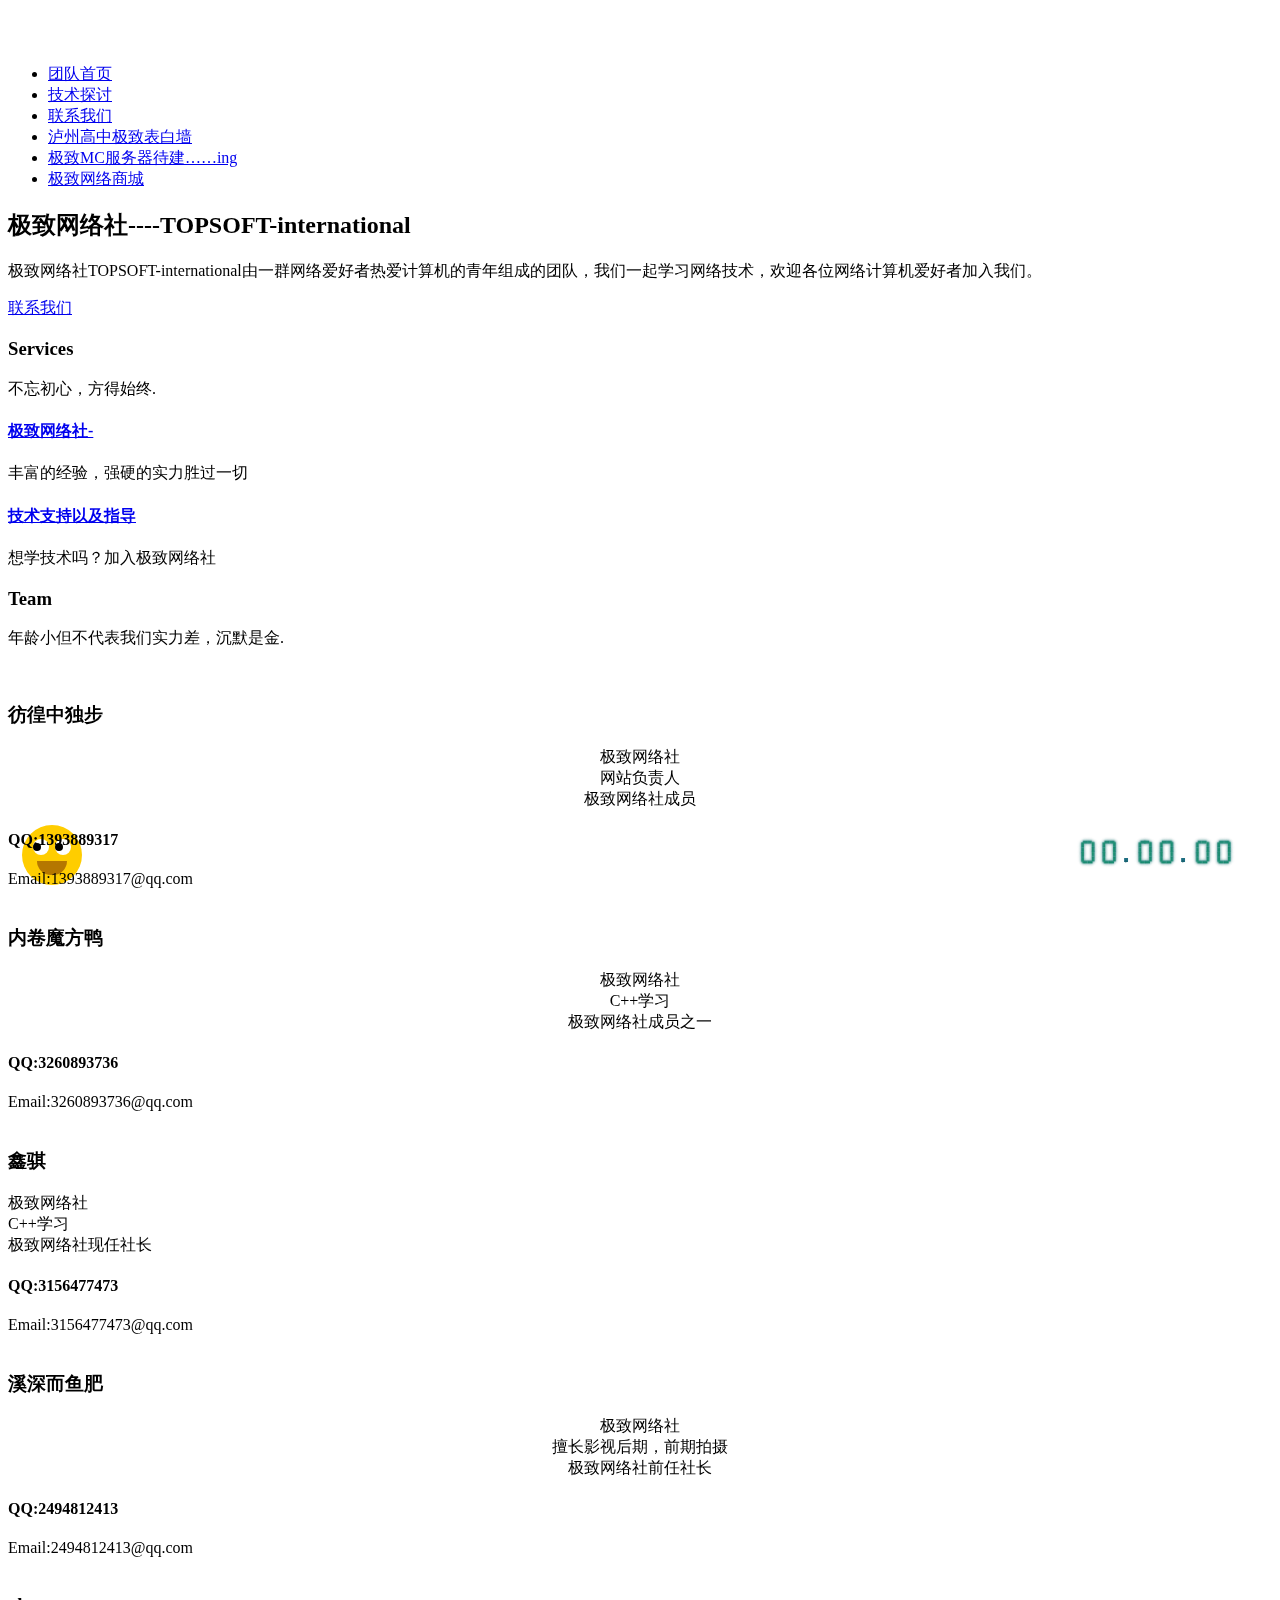
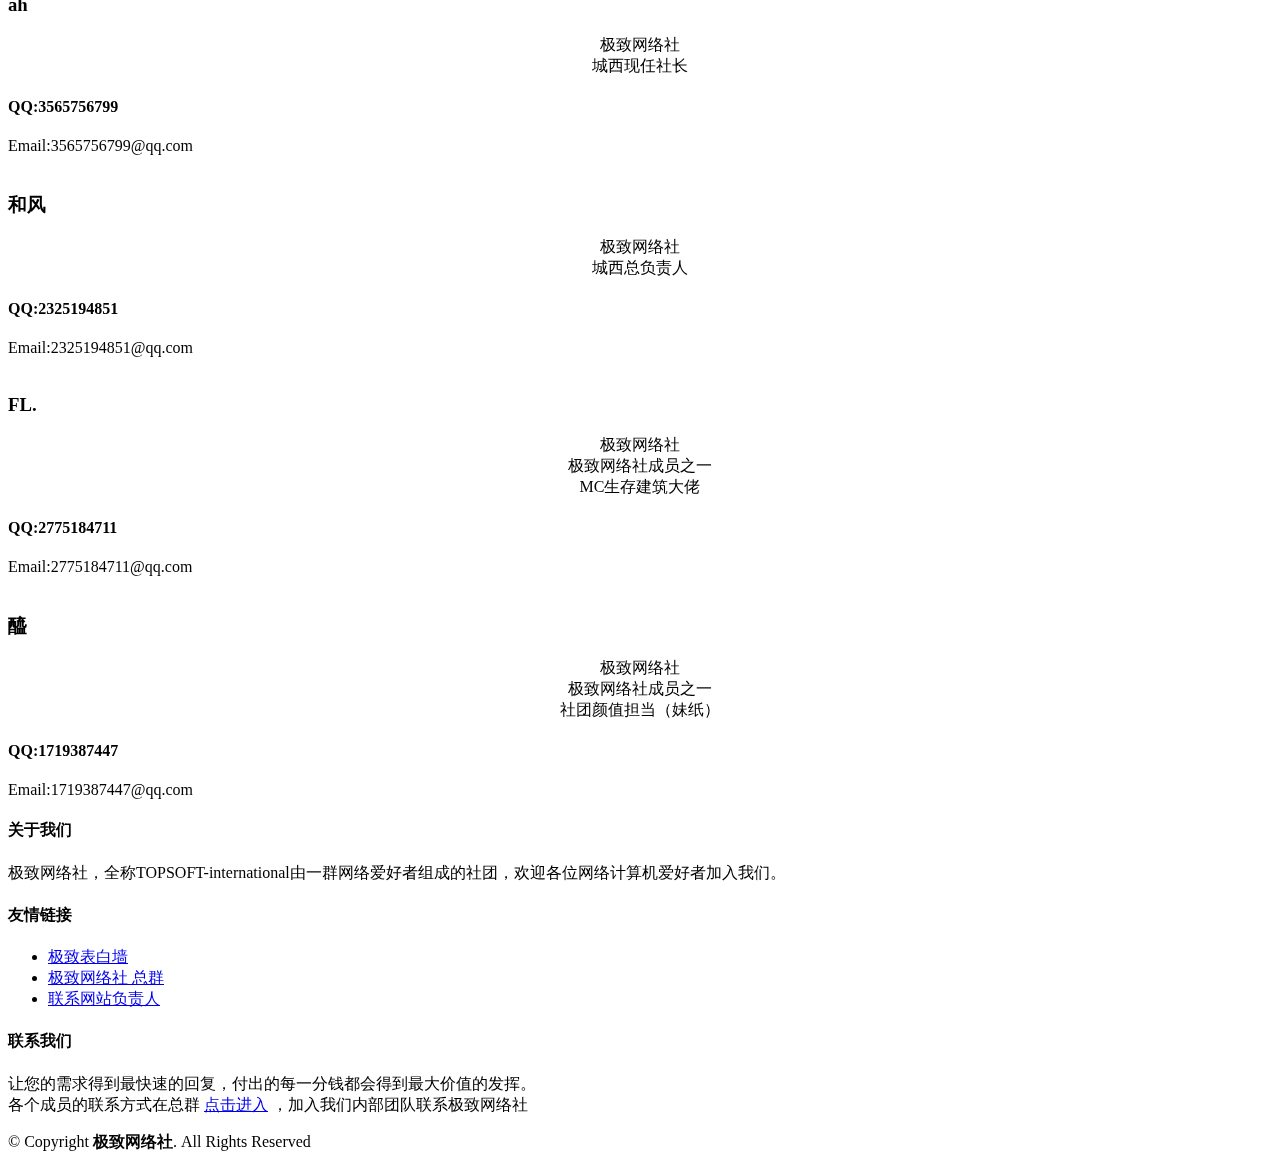
==== index.html @ 0cf33d94 "Add files via upload" ====
<!DOCTYPE html>
<html lang="en">
<head>
<meta http-equiv="Content-Type" content="text/html; charset=utf-8">
<title>极致网络社----TOPSOFT-international</title>
<!--
 *                                         ,s555SB@@&
 *                                      :9H####@@@@@Xi
 *                                     1@@@@@@@@@@@@@@8
 *                                   ,8@@@@@@@@@B@@@@@@8
 *                                  :B@@@@X3hi8Bs;B@@@@@Ah,
 *             ,8i                  r@@@B:     1S ,M@@@@@@#8;
 *            1AB35.i:               X@@8 .   SGhr ,A@@@@@@@@S
 *            1@h31MX8                18Hhh3i .i3r ,A@@@@@@@@@5
 *            ;@&i,58r5                 rGSS:     :B@@@@@@@@@@A
 *             1#i  . 9i                 hX.  .: .5@@@@@@@@@@@1
 *              sG1, ,G53s.              9#Xi;hS5 3B@@@@@@@B1
 *               .h8h.,A@@@MXSs,          #@H1:    3ssSSX@1
 *               s ,@@@@@@@@@@@@Xhi,      r#@@X1s9M8    .GA981
 *               ,. rS8H#@@@@@@@@@@#HG51;.  .h31i;9@r    .8@@@@BS;i;
 *                .19AXXXAB@@@@@@@@@@@@@@#MHXG893hrX#XGGXM@@@@@@@@@@MS
 *                s@@MM@@@hsX#@@@@@@@@@@@@@@@@@@@@@@@@@@@@@@@@@@@@@@@@&,
 *              :GB@#3G@@Brs ,1GM@@@@@@@@@@@@@@@@@@@@@@@@@@@@@@@@@@@@@@B,
 *            .hM@@@#@@#MX 51  r;iSGAM@@@@@@@@@@@@@@@@@@@@@@@@@@@@@@@@@@8
 *          :3B@@@@@@@@@@@&9@h :Gs   .;sSXH@@@@@@@@@@@@@@@@@@@@@@@@@@@@@@:
 *      s&HA#@@@@@@@@@@@@@@M89A;.8S.       ,r3@@@@@@@@@@@@@@@@@@@@@@@@@@@r
 *   ,13B@@@@@@@@@@@@@@@@@@@5 5B3 ;.         ;@@@@@@@@@@@@@@@@@@@@@@@@@@@i
 *  5#@@#&@@@@@@@@@@@@@@@@@@9  .39:          ;@@@@@@@@@@@@@@@@@@@@@@@@@@@;
 *  9@@@X:MM@@@@@@@@@@@@@@@#;    ;31.         H@@@@@@@@@@@@@@@@@@@@@@@@@@:
 *   SH#@B9.rM@@@@@@@@@@@@@B       :.         3@@@@@@@@@@@@@@@@@@@@@@@@@@5
 *     ,:.   9@@@@@@@@@@@#HB5                 .M@@@@@@@@@@@@@@@@@@@@@@@@@B
 *           ,ssirhSM@&1;i19911i,.             s@@@@@@@@@@@@@@@@@@@@@@@@@@S
 *              ,,,rHAri1h1rh&@#353Sh:          8@@@@@@@@@@@@@@@@@@@@@@@@@#:
 *            .A3hH@#5S553&@@#h   i:i9S          #@@@@@@@@@@@@@@@@@@@@@@@@@A.
 *
 *
 *   


  *                  ___====-_  _-====___
 *            _--^^^#####//      \\#####^^^--_
 *         _-^##########// (    ) \\##########^-_
 *        -############//  |\^^/|  \\############-
 *      _/############//   (@::@)   \\############\_
 *     /#############((     \\//     ))#############\
 *    -###############\\    (oo)    //###############-
 *   -#################\\  / VV \  //#################-
 *  -###################\\/      \//###################-
 * _#/|##########/\######(   /\   )######/\##########|\#_
 * |/ |#/\#/\#/\/  \#/\##\  |  |  /##/\#/  \/\#/\#/\#| \|
 * `  |/  V  V  `   V  \#\| |  | |/#/  V   '  V  V  \|  '
 *    `   `  `      `   / | |  | | \   '      '  '   '
 *                     (  | |  | |  )
 *                    __\ | |  | | /__
 *                   (vvv(VVV)(VVV)vvv)
 *                        神兽保佑
 *                       代码无BUG!
 *                   TopSoft官网建设团队

 好好写代码才是保证代码不出Bug的好方法，给我好好学代码！顺便到此一游。------By awcyvan
                     
--><meta content="width=device-width,initial-scale=1.0" name="viewport"><meta content="极致网络社|HTML|PHP|JavaScript|C+-Design.God" name="keywords"><meta content="极致网络社|HTML|PHP|JavaScript|C+-Design.God" name="description"><meta name="author" content="极致网络社" />
<link href="vge.ico" rel="icon" />
<link href="assets/img/apple-touch-icon.png" rel="apple-touch-icon" />
<link href="static/css/f8c6581fe185426daa631f47e2e71a60.css" rel="stylesheet" />
<link href="static/css/bootstrap.min.css" rel="stylesheet" />
<link href="static/css/font-awesome.min.css" rel="stylesheet" />
<link href="static/css/animate.min.css" rel="stylesheet" />
<link href="static/css/ionicons.min.css" rel="stylesheet" />
<link href="static/css/owl.carousel.min.css" rel="stylesheet" />
<link href="static/css/lightbox.min.css" rel="stylesheet" />
<link href="static/css/style.css" rel="stylesheet" />
<script type="text/javascript" src="./static/js/jquery.min.js"></script>
<script>
    var _hmt=_hmt || [];
    (function() {
    var hm=document.createElement("script");
    hm.src="../hm.baidu.com/hm3ba8.js?1d14fb3781d989b9eb5c2c333f5135fe";
    var s=document.getElementsByTagName("script")[0];
    s.parentNode.insertBefore(hm,s);
    })();
  </script><script>
    (function(){
    var bp=document.createElement('script');
    var curProtocol=window.location.protocol.split(':')[0];
    if (curProtocol === 'https') {
        bp.src='../zz.bdstatic.com/linksubmit/push.js';
    }
    else {
        bp.src='../push.zhanzhang.baidu.com/push.js';
    }
    var s=document.getElementsByTagName("script")[0];
    s.parentNode.insertBefore(bp,s);
    })();
</script>
</head>
<body>
<header id="header">
<div class="container-fluid">
<div class="pull-left" id="logo">
<h4 style="color:white">极致网络社----TOPSOFT-international</h4>
</div>

<!-- awcyvan到此一游 -->
<style>
    @media (hover:hover){
        #awcyvan_clock{
            position:fixed;
            top:90%;
            left:80%;
            width:20%;
            height:20%;
            border:none;
            margin:0;
            padding:0;
            overflow:hidden;
            z-index:-1;
            opacity:1;
        }
        #awcyvan_eyes{
            position:fixed;
            top:90%;
            left:-93%;
            width:100%;
            height:100%;
            border:none;
            margin:0;
            padding:0;
            overflow:hidden;
            z-index:-1;
            opacity:1;
        }
    }
    @media not (hover:hover){
        #awcyvan_clock{
            position:fixed;
            top:88%;
            left:55%;
            width:50%;
            height:50%;
            border:none;
            margin:0;
            padding:0;
            overflow:hidden;
            z-index:-1;
            opacity:1;
        }
        #awcyvan_eyes{
            opacity:0;
        }
    }
</style>
<iframe id="awcyvan_clock" src="./clock.html" frameborder="0" scrolling="no"></iframe>
<iframe id="awcyvan_eyes" src="./eyes.html" frameborder="0" scrolling="no"></iframe>
<!--
这玩意似乎会让row里面的响应失效，但是nav又不受影响，太神奇了。
等我想好了怎么解决这个问题了再说。
------By awcyvan
-->

<nav id="nav-menu-container">
<ul class="nav-menu">
	<li class="menu-active"><a href="#intro">团队首页</a></li>
	<li><a href="https://qm.qq.com/cgi-bin/qm/qr?k=X78BXS3GPqKQI8qZFkBOYeE2OFZiVRZ5&jump_from=webapi&authKey=dlEL1zpl6dccUEoHBJ4lcfcyebdSodxH7apOvu3MW9T4zhwl5leeJUyWDfdWJ1bE">技术探讨</a></li>
	<li><a class="btn-get-started scrollto" href="https://qm.qq.com/cgi-bin/qm/qr?k=X78BXS3GPqKQI8qZFkBOYeE2OFZiVRZ5&jump_from=webapi&authKey=dlEL1zpl6dccUEoHBJ4lcfcyebdSodxH7apOvu3MW9T4zhwl5leeJUyWDfdWJ1bE">联系我们</a></li>
  <li><a class="btn-get-started scrollto" href="http://love.exclub.top/">泸州高中极致表白墙</a></li>
  <li><a class="btn-get-started scrollto" href="./404.html">极致MC服务器待建……ing</a></li>
  <li><a class="btn-get-started scrollto" href="http://shop.exclub.top/">极致网络商城</a></li>
</ul>
</nav>
</div>
</header>

<section id="intro">
<div class="intro-container">
<div class="carousel  slide carousel-fade" data-ride="carousel" id="introCarousel">
<ol class="carousel-indicators">
</ol>

<div class="carousel-inner" role="listbox">
<div class="carousel-item active" style="background-image: url('static/images/bg.png');">
<div class="carousel-container">
<div class="carousel-content">
<h2>极致网络社----TOPSOFT-international</h2>

<p>极致网络社TOPSOFT-international由一群网络爱好者热爱计算机的青年组成的团队，我们一起学习网络技术，欢迎各位网络计算机爱好者加入我们。</p>
<a class="btn-get-started scrollto" href="https://qm.qq.com/cgi-bin/qm/qr?k=X78BXS3GPqKQI8qZFkBOYeE2OFZiVRZ5&jump_from=webapi&authKey=dlEL1zpl6dccUEoHBJ4lcfcyebdSodxH7apOvu3MW9T4zhwl5leeJUyWDfdWJ1bE">联系我们</a></div>
</div>
</div>
</div>
</div>
</div>
</section>

<main id="main">
<section id="services">
<div class="container">
<header class="section-header wow fadeInUp">
<h3>Services</h3>

<p>不忘初心，方得始终.</p>
</header>

<div class="row">
<div class="col-lg-4 col-md-6 box wow bounceInUp" data-wow-duration="1.4s">
<div class="icon"></div>

<h4 class="title"><a href="http://exclub.top/">极致网络社-</a></h4>

<p class="description">丰富的经验，强硬的实力胜过一切</p>
</div>

<div class="col-lg-4 col-md-6 box wow bounceInUp" data-wow-duration="1.4s">
<div class="icon"></div>

<h4 class="title"><a href=https://tool.gljlw.com/qq/?qq=1393889317">技术支持以及指导</a></h4>

<p class="description">想学技术吗？加入极致网络社</p>
</div>

</div>
</div>
</div>
</section>

<section id="team">
<div class="container">
<div class="section-header wow fadeInUp">
<h3>Team</h3>

<p>年龄小但不代表我们实力差，沉默是金.</p>
</div>

<div class="row">
<div class="col-lg-3 col-md-6 wow fadeInUp" data-wow-delay="0.2s">
<div class="member"><img alt="" class="img-fluid" src="http://q1.qlogo.cn/g?b=qq&amp;nk=1393889317&amp;s=640" />
<div class="name-plate text-center">
<h3 class="expert-name">彷徨中独步</h3>

<center><font>极致网络社<br />
网站负责人<br />
极致网络社成员</font></center>
</div>

<div class="member-info">
<div class="member-info-content">
<h4>QQ:1393889317</h4>
<span>Email:1393889317@qq.com</span></div>
</div>
</div>
</div>

<div class="col-lg-3 col-md-6 wow fadeInUp" data-wow-delay="0.2s">
<div class="member"><img alt="" class="img-fluid" src="http://q1.qlogo.cn/g?b=qq&amp;nk=3260893736&amp;s=640" />
<div class="name-plate text-center">
<h3 class="expert-name">内卷魔方鸭</h3>

<center><font>极致网络社<br />
C++学习<br />
极致网络社成员之一</font></center>
</div>

<div class="member-info">
<div class="member-info-content">
<h4>QQ:3260893736</h4>
<span>Email:3260893736@qq.com</span></div>
</div>
</div>
</div>

<div class="col-lg-3 col-md-6 wow fadeInUp" data-wow-delay="0.2s">
<div class="member"><img alt="" class="img-fluid" src="http://q1.qlogo.cn/g?b=qq&amp;nk=3156477473&amp;s=640" />
<div class="name-plate text-center">
<h3 class="expert-name">鑫骐</h3>
<font>极致网络社<br />
C++学习<br />
极致网络社现任社长</font></div>

<div class="member-info">
<div class="member-info-content">
<h4>QQ:3156477473</h4>
<span>Email:3156477473@qq.com</span></div>
</div>
</div>
</div>

<div class="col-lg-3 col-md-6 wow fadeInUp" data-wow-delay="0.2s">
<div class="member"><img alt="" class="img-fluid" src="http://q1.qlogo.cn/g?b=qq&amp;nk=2494812413&amp;s=640" />
<div class="name-plate text-center">
<h3 class="expert-name">溪深而鱼肥</h3>

<center><font>极致网络社<br />
擅长影视后期，前期拍摄<br />
极致网络社前任社长</font></center>
</div>

<div class="member-info">
<div class="member-info-content">
<h4>QQ:2494812413</h4>
<span>Email:2494812413@qq.com</span></div>
</div>
</div>
</div>

<div class="col-lg-3 col-md-6 wow fadeInUp" data-wow-delay="0.2s">
<div class="member"><img alt="" class="img-fluid" src="http://q1.qlogo.cn/g?b=qq&amp;nk=3565756799&amp;s=640" />
<div class="name-plate text-center">
<h3 class="expert-name">ah</h3>

<center><font>极致网络社<br />
城西现任社长</font></center>
</div>

<div class="member-info">
<div class="member-info-content">
<h4>QQ:3565756799</h4>
<span>Email:3565756799@qq.com</span></div>
</div>
</div>
</div>

<div class="col-lg-3 col-md-6 wow fadeInUp" data-wow-delay="0.2s">
<div class="member"><img alt="" class="img-fluid" src="http://q1.qlogo.cn/g?b=qq&amp;nk=2325194851&amp;s=640" />
<div class="name-plate text-center">
<h3 class="expert-name">和风</h3>

<center><font>极致网络社<br />
城西总负责人<br />
</font></center>
</div>

<div class="member-info">
<div class="member-info-content">
<h4>QQ:2325194851</h4>
<span>Email:2325194851@qq.com</span></div>
</div>
</div>
</div>

<div class="col-lg-3 col-md-6 wow fadeInUp" data-wow-delay="0.2s">
  <div class="member"><img alt="" class="img-fluid" src="http://q1.qlogo.cn/g?b=qq&amp;nk=2775184711&amp;s=640" />
  <div class="name-plate text-center">
  <h3 class="expert-name">FL.</h3>
  
  <center><font>极致网络社<br />
  极致网络社成员之一<br />
  MC生存建筑大佬<br />
  </font></center>
  </div>
  
  <div class="member-info">
  <div class="member-info-content">
  <h4>QQ:2775184711</h4>
  <span>Email:2775184711@qq.com</span></div>
</div>
</div>
</div>

<div class="col-lg-3 col-md-6 wow fadeInUp" data-wow-delay="0.2s">
  <div class="member"><img alt="" class="img-fluid" src="http://q1.qlogo.cn/g?b=qq&amp;nk=1719387447&amp;s=640" />
  <div class="name-plate text-center">
  <h3 class="expert-name">醯</h3>
  
  <center><font>极致网络社<br />
  极致网络社成员之一<br />
  社团颜值担当（妹纸）<br />
  </font></center>
  </div>
  
  <div class="member-info">
  <div class="member-info-content">
  <h4>QQ:1719387447</h4>
  <span>Email:1719387447@qq.com</span></div>
</div>
</div>
</div>

</div>
</div>
</div>
</div>
</div>
</section>
</main>
</body>

<footer id="footer">
<div class="footer-top">
<div class="container">
<div class="row">
<div class="col-lg-3 col-md-6 footer-links">
<h4>关于我们</h4>

<p>极致网络社，全称TOPSOFT-international由一群网络爱好者组成的社团，欢迎各位网络计算机爱好者加入我们。</p>
</div>

<div class="col-lg-3 col-md-6 footer-links">
<h4>友情链接</h4>

<ul>
	<li><a href="https://love.exclub.top">极致表白墙</a></li>
	<li><a href="https://qm.qq.com/cgi-bin/qm/qr?k=X78BXS3GPqKQI8qZFkBOYeE2OFZiVRZ5&jump_from=webapi&authKey=dlEL1zpl6dccUEoHBJ4lcfcyebdSodxH7apOvu3MW9T4zhwl5leeJUyWDfdWJ1bE">极致网络社 总群</a></li>
	<li><a href="https://tool.gljlw.com/qq/?qq=1393889317">联系网站负责人</a></li>
</ul>
</div>

<div class="col-lg-3 col-md-6 footer-contact">
<h4>联系我们</h4>

<p>让您的需求得到最快速的回复，付出的每一分钱都会得到最大价值的发挥。<br />
各个成员的联系方式在总群 <a href="https://qm.qq.com/cgi-bin/qm/qr?k=X78BXS3GPqKQI8qZFkBOYeE2OFZiVRZ5&jump_from=webapi&authKey=dlEL1zpl6dccUEoHBJ4lcfcyebdSodxH7apOvu3MW9T4zhwl5leeJUyWDfdWJ1bE">点击进入</a> ，加入我们内部团队联系极致网络社</p>

<div class="social-links"></div>
</div>

<div class="container">
<div class="copyright">&copy; Copyright <strong>极致网络社</strong>. All Rights Reserved</div>

<div class="credits"><script type="text/javascript" src="static/js/hitokoto.js"></script>
<div id="hitokoto"><script>hitokoto()</script></div>
</div>
</div>
</footer>
<script src="static/js/jquery.min.js"></script><script src="static/js/jquery-migrate.min.js"></script><script src="static/js/bootstrap.bundle.min.js"></script><script src="static/js/easing.min.js"></script><script src="static/js/hoverintent.js"></script><script src="static/js/superfish.min.js"></script><script src="static/js/wow.min.js"></script><script src="static/js/waypoints.min.js"></script><script src="static/js/counterup.min.js"></script><script src="static/js/owl.carousel.min.js"></script><script src="static/js/isotope.pkgd.min.js"></script><script src="static/js/lightbox.min.js"></script><script src="static/js/jquery.touchswipe.min.js"></script><script src="static/js/contactform.js"></script><script src="static/js/main.js"></script>
</html>
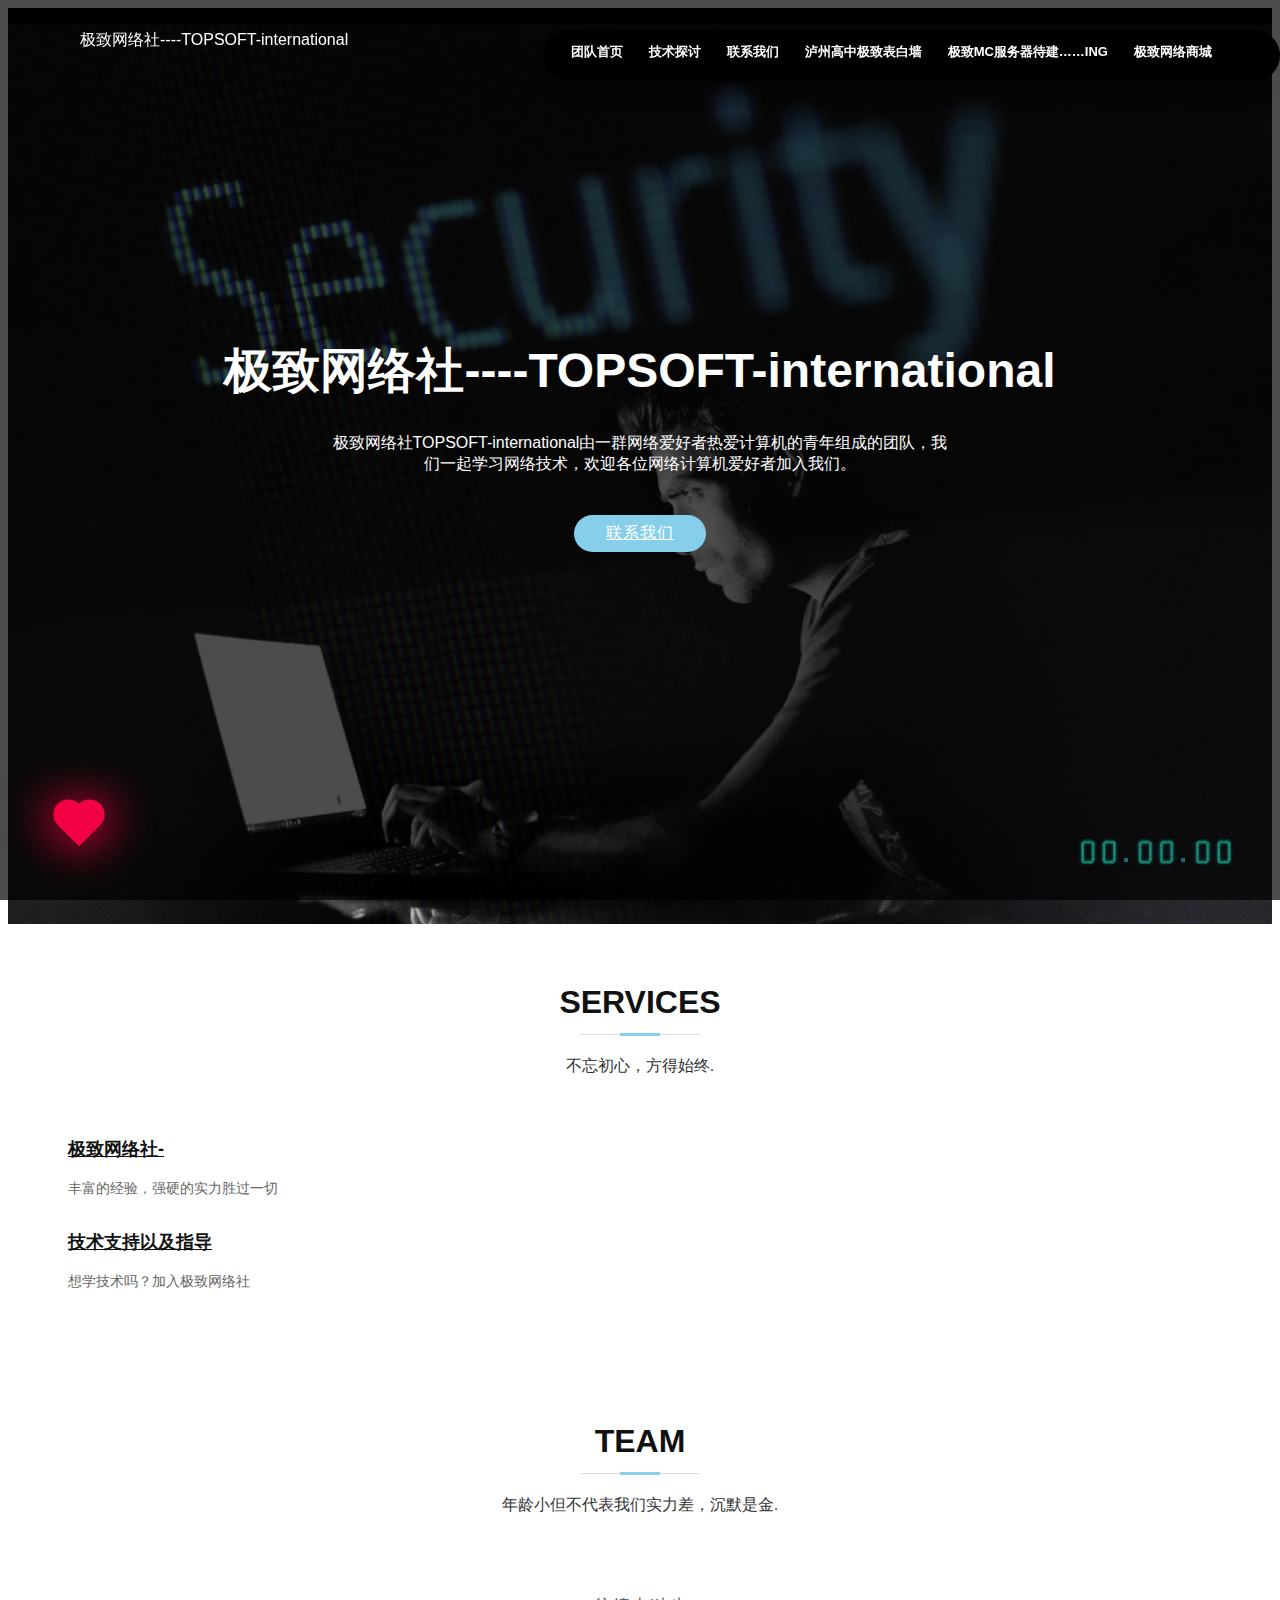
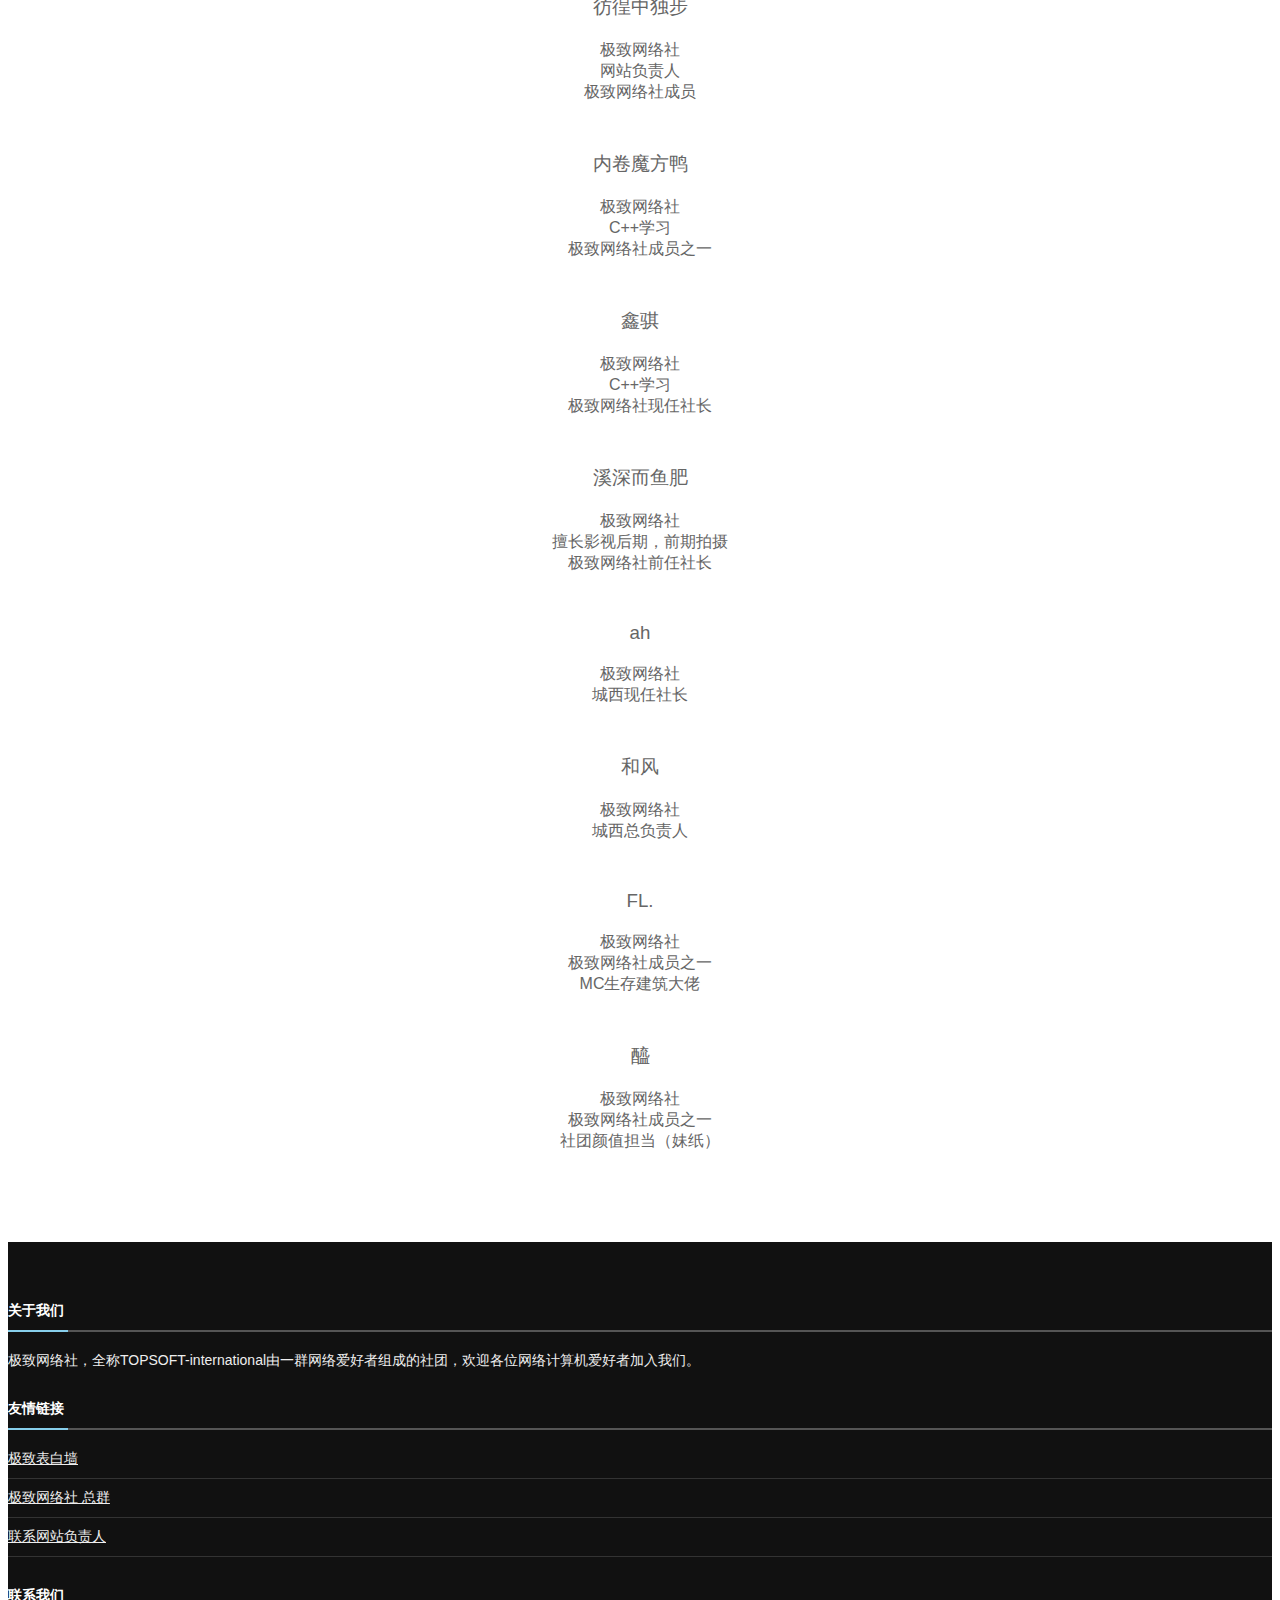
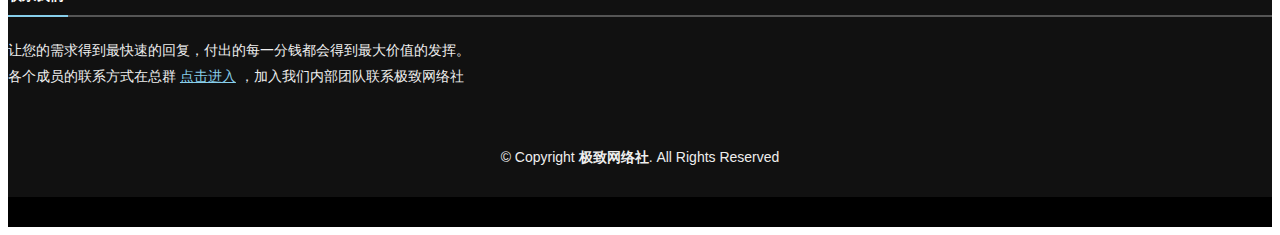
==== commit e5a00050: "Update index.html" ====
--- a/index.html
+++ b/index.html
@@ -151,12 +151,83 @@
     }
 </style>
 <iframe id="awcyvan_clock" src="./clock.html" frameborder="0" scrolling="no"></iframe>
-<iframe id="awcyvan_eyes" src="./eyes.html" frameborder="0" scrolling="no"></iframe>
-<!--
-这玩意似乎会让row里面的响应失效，但是nav又不受影响，太神奇了。
-等我想好了怎么解决这个问题了再说。
-------By awcyvan
--->
+
+<style>
+    .awcyvan_heart{
+        position: fixed;
+        height: 60px;
+        width: 60px;
+        left: 5%;
+        top: 90%;
+    }
+    .heart{
+        height: 50%;
+        width: 50%;
+        background: #f20044;
+        position: relative;
+        transform: rotate(-45deg);
+        box-shadow: -5px 5px 45px #f20044;
+        animation: heart 0.2s linear;/*  infinite */
+    }
+    .heart:active{
+        animation: none;
+    }
+    @keyframes heart {
+        0% {
+            transform: rotate(-45deg) scale(1.07);
+        }
+        80% {
+            transform: rotate(-45deg) scale(1);
+        }
+        100% {
+            transform: rotate(-45deg) scale(0.8);
+        }
+    }
+    .heart::before {
+        content: "";
+        position: absolute;
+        height: 100%;
+        width: 100%;
+        background: #f20044;
+        top: -50%;
+        border-radius: 50%;
+        box-shadow: -5px -5px 45px #f20044;
+    }
+    .heart::after {
+        content: "";
+        position: absolute;
+        height: 100%;
+        width: 100%;
+        background: #f20044;
+        right: -50%;
+        border-radius: 50%;
+        box-shadow: 5px 5px 45px #f20044;
+    }
+</style>
+<div class="awcyvan_heart">
+    <div class="heart"></div>
+</div>
+<script>
+    $(".heart").on("click", function(e){
+        var $i=$("<b>").text("♥+" + 1);
+        var x=e.pageX,y=e.pageY;
+        $i.css({
+            top: y-20,
+            left: x,
+            position: "absolute",
+            color: "#f20044"
+        });
+        $("body").append($i);
+        $i.animate({
+            top: y-120,
+            opacity: 0,
+            "font-size": "1.4em"
+        },1500,function() {
+            $i.remove();
+        });
+        e.stopPropagation();
+    })
+</script>
 
 <nav id="nav-menu-container">
 <ul class="nav-menu">
@@ -205,7 +276,7 @@
 <div class="col-lg-4 col-md-6 box wow bounceInUp" data-wow-duration="1.4s">
 <div class="icon"></div>
 
-<h4 class="title"><a href="http://exclub.top/">极致网络社-</a></h4>
+<h4 class="title"><a href="https://awcyvan.github.io/exclub.github.io/">极致网络社-</a></h4>
 
 <p class="description">丰富的经验，强硬的实力胜过一切</p>
 </div>
@@ -422,4 +493,4 @@
 </div>
 </footer>
 <script src="static/js/jquery.min.js"></script><script src="static/js/jquery-migrate.min.js"></script><script src="static/js/bootstrap.bundle.min.js"></script><script src="static/js/easing.min.js"></script><script src="static/js/hoverintent.js"></script><script src="static/js/superfish.min.js"></script><script src="static/js/wow.min.js"></script><script src="static/js/waypoints.min.js"></script><script src="static/js/counterup.min.js"></script><script src="static/js/owl.carousel.min.js"></script><script src="static/js/isotope.pkgd.min.js"></script><script src="static/js/lightbox.min.js"></script><script src="static/js/jquery.touchswipe.min.js"></script><script src="static/js/contactform.js"></script><script src="static/js/main.js"></script>
-</html>+</html>
--- a/static/css/style.css
+++ b/static/css/style.css
@@ -0,0 +1,1500 @@
+
+/*--------------------------------------------------------------
+# General
+--------------------------------------------------------------*/
+body {
+  background: #fff;
+  color: #666666;
+  font-family: "Open Sans", sans-serif;
+}
+
+a {
+  color: #87CEEB;
+  transition: 0.5s;
+}
+
+a:hover, a:active, a:focus {
+  color: #87CEEB;
+  outline: none;
+  text-decoration: none;
+}
+
+p {
+  padding: 0;
+  margin: 0 0 30px 0;
+}
+
+h1, h2, h3, h4, h5, h6 {
+  font-family: "Montserrat", sans-serif;
+  font-weight: 400;
+  margin: 0 0 20px 0;
+  padding: 0;
+}
+
+/* Back to top button */
+.back-to-top {
+  position: fixed;
+  display: none;
+  background: #FFB6C1;
+  color: #fff;
+  display: inline-block;
+  width: 44px;
+  height: 44px;
+  text-align: center;
+  line-height: 1;
+  font-size: 16px;
+  border-radius: 50%;
+  right: 15px;
+  bottom: 15px;
+  transition: background 0.5s;
+  z-index: 11;
+}
+
+.back-to-top i {
+  padding-top: 12px;
+  color: #fff;
+}
+
+@media (max-width: 768px) {
+  .back-to-top {
+    bottom: 15px;
+  }
+}
+
+/*--------------------------------------------------------------
+# Header
+--------------------------------------------------------------*/
+#header {
+  padding: 30px 0;
+  height: 92px;
+  position: fixed;
+  left: 0;
+  top: 0;
+  right: 0;
+  transition: all 0.5s;
+  z-index: 997;
+}
+
+#header.header-scrolled {
+  background: rgba(0, 0, 0, 0.9);
+  padding: 20px 0;
+  height: 72px;
+  transition: all 0.5s;
+}
+
+#header #logo {
+  float: left;
+}
+
+@media (min-width: 1024px) {
+  #header #logo {
+    padding-left: 80px;
+  }
+}
+
+#header #logo h1 {
+  font-size: 34px;
+  margin: 0;
+  padding: 0;
+  line-height: 1;
+  font-family: "Montserrat", sans-serif;
+  font-weight: 700;
+  letter-spacing: 3px;
+}
+
+#header #logo h1 a, #header #logo h1 a:hover {
+  color: #fff;
+  padding-left: 10px;
+  border-left: 4px solid #f8f9fa;
+}
+
+#header #logo img {
+  padding: 0;
+  margin: 0;
+}
+
+@media (max-width: 768px) {
+  #header #logo h1 {
+    font-size: 28px;
+  }
+  #header #logo img {
+    max-height: 40px;
+  }
+}
+.chs{text-indent:-9999px;height:0;line-height:0;font-size:0;overflow:hidden;}
+/*--------------------------------------------------------------
+# Intro Section
+--------------------------------------------------------------*/
+#intro {
+  display: table;
+  width: 100%;
+  height: 100vh;
+  background: #000;
+}
+
+#intro .carousel-item {
+  width: 100%;
+  height: 100vh;
+  background-size: cover;
+  background-position: center;
+  background-repeat: no-repeat;
+}
+
+#intro .carousel-item::before {
+  content: '';
+  background-color: rgba(0, 0, 0, 0.7);
+  position: absolute;
+  height: 100%;
+  width: 100%;
+  top: 0;
+  right: 0;
+  left: 0;
+  bottom: 0;
+}
+
+#intro .carousel-container {
+  display: flex;
+  justify-content: center;
+  align-items: center;
+  position: absolute;
+  bottom: 0;
+  top: 0;
+  left: 0;
+  right: 0;
+}
+
+#intro .carousel-content {
+  text-align: center;
+}
+
+#intro h2 {
+  color: #fff;
+  margin-bottom: 30px;
+  font-size: 48px;
+  font-weight: 700;
+}
+
+@media (max-width: 768px) {
+  #intro h2 {
+    font-size: 28px;
+  }
+}
+
+#intro p {
+  width: 80%;
+  margin: 0 auto 30px auto;
+  color: #fff;
+}
+
+@media (min-width: 1024px) {
+  #intro p {
+    width: 60%;
+  }
+}
+
+#intro .carousel-fade .carousel-inner .carousel-item {
+  -webkit-transition-property: opacity;
+  transition-property: opacity;
+}
+
+#intro .carousel-fade .carousel-inner .carousel-item,
+#intro .carousel-fade .carousel-inner .active.carousel-item-left,
+#intro .carousel-fade .carousel-inner .active.carousel-item-right {
+  opacity: 0;
+}
+
+#intro .carousel-fade .carousel-inner .active,
+#intro .carousel-fade .carousel-inner .carousel-item-next.carousel-item-left,
+#intro .carousel-fade .carousel-inner .carousel-item-prev.carousel-item-right {
+  opacity: 1;
+  transition: 0.5s;
+}
+
+#intro .carousel-fade .carousel-inner .carousel-item-next,
+#intro .carousel-fade .carousel-inner .carousel-item-prev,
+#intro .carousel-fade .carousel-inner .active.carousel-item-left,
+#intro .carousel-fade .carousel-inner .active.carousel-item-right {
+  left: 0;
+  -webkit-transform: translate3d(0, 0, 0);
+  transform: translate3d(0, 0, 0);
+}
+
+#intro .carousel-control-prev, #intro .carousel-control-next {
+  width: 10%;
+}
+
+@media (min-width: 1024px) {
+  #intro .carousel-control-prev, #intro .carousel-control-next {
+    width: 5%;
+  }
+}
+
+#intro .carousel-control-next-icon, #intro .carousel-control-prev-icon {
+  background: none;
+  font-size: 32px;
+  line-height: 1;
+}
+
+#intro .carousel-indicators li {
+  cursor: pointer;
+}
+
+#intro .btn-get-started {
+  font-family: "Montserrat", sans-serif;
+  font-weight: 500;
+  font-size: 16px;
+  letter-spacing: 1px;
+  display: inline-block;
+  padding: 8px 32px;
+  border-radius: 50px;
+  transition: 0.5s;
+  margin: 10px;
+  color: #fff;
+  background: #87CEEB;
+}
+
+#intro .btn-get-started:hover {
+  background: #fff;
+  color: #87CEEB;
+}
+
+/*--------------------------------------------------------------
+# Navigation Menu
+--------------------------------------------------------------*/
+/* Nav Menu Essentials */
+
+/* awcyvan到此一游 */
+@media (hover:hover){
+  nav {
+    opacity: 1;
+    border-radius: 50px;
+    padding: 10px;
+    box-shadow: 0 25px 20px -20px rgba(0, 0, 0, 0.4);
+    background: rgb(0,0,0);
+  }
+  nav ul li {
+    list-style: none;
+    display: inline-block;
+    padding: 13px 35px;
+    margin: 10px;
+    font-size: 18px;
+    font-weight: 500;
+    color: #777;
+    cursor: pointer;
+    position: relative;
+    z-index: 114514;
+    transition: color 0.5s;
+  }
+  nav ul li::after {
+    content: '';
+    background: #60bfff;
+    width: 100%;
+    height: 100%;
+    border-radius: 30px;
+    position: absolute;
+    top: 100%;
+    left: 50%;
+    transform: translate(-50%, -50%);
+    z-index: -1;
+    opacity: 0;
+    transition: top 0.5s,opacity 0.5s;
+  }
+  nav ul li:hover{
+    color: #fff;
+  }
+  nav ul li:hover::after{
+    top: 50%;
+    opacity: 1;
+  }
+}
+/* awcyvan到此一游 */
+.nav-menu, .nav-menu * {
+  margin: 0;
+  padding: 0;
+  list-style: none;
+}
+
+.nav-menu ul {
+  position: absolute;
+  display: none;
+  top: 100%;
+  left: 0;
+  z-index: 99;
+}
+
+.nav-menu li {
+  position: relative;
+  white-space: nowrap;
+}
+
+.nav-menu > li {
+  float: left;
+}
+
+.nav-menu li:hover > ul,
+.nav-menu li.sfHover > ul {
+  display: block;
+}
+
+.nav-menu ul ul {
+  top: 0;
+  left: 100%;
+}
+
+.nav-menu ul li {
+  min-width: 180px;
+}
+
+/* Nav Menu Arrows */
+.sf-arrows .sf-with-ul {
+  padding-right: 30px;
+}
+
+.sf-arrows .sf-with-ul:after {
+  content: "\f107";
+  position: absolute;
+  right: 15px;
+  font-family: FontAwesome;
+  font-style: normal;
+  font-weight: normal;
+}
+
+.sf-arrows ul .sf-with-ul:after {
+  content: "\f105";
+}
+
+/* Nav Meu Container */
+#nav-menu-container {
+  float: right;
+  margin: 0;
+}
+
+@media (min-width: 1024px) {
+  #nav-menu-container {
+    padding-right: 60px;
+  }
+}
+
+@media (max-width: 768px) {
+  #nav-menu-container {
+    display: none;
+  }
+}
+
+/* Nav Meu Styling */
+.nav-menu a {
+  padding: 0 8px 10px 8px;
+  text-decoration: none;
+  display: inline-block;
+  color: #fff;
+  font-family: "Montserrat", sans-serif;
+  font-weight: 700;
+  font-size: 13px;
+  text-transform: uppercase;
+  outline: none;
+}
+
+.nav-menu li:hover > a, .nav-menu > .menu-active > a {
+  color: #ffffff;
+}
+
+.nav-menu > li {
+  margin-left: 10px;
+}
+
+.nav-menu ul {
+  margin: 4px 0 0 0;
+  padding: 10px;
+  box-shadow: 0px 0px 30px rgba(127, 137, 161, 0.25);
+  background: #fff;
+}
+
+.nav-menu ul li {
+  transition: 0.3s;
+}
+
+.nav-menu ul li a {
+  padding: 10px;
+  color: #333;
+  transition: 0.3s;
+  display: block;
+  font-size: 13px;
+  text-transform: none;
+}
+
+.nav-menu ul li:hover > a {
+  color: #87CEEB;
+}
+
+.nav-menu ul ul {
+  margin: 0;
+}
+
+/* Mobile Nav Toggle */
+#mobile-nav-toggle {
+  position: fixed;
+  right: 0;
+  top: 0;
+  z-index: 999;
+  margin: 20px 20px 0 0;
+  border: 0;
+  background: none;
+  font-size: 24px;
+  display: none;
+  transition: all 0.4s;
+  outline: none;
+  cursor: pointer;
+}
+
+#mobile-nav-toggle i {
+  color: #fff;
+}
+
+@media (max-width: 768px) {
+  #mobile-nav-toggle {
+    display: inline;
+  }
+}
+
+/* Mobile Nav Styling */
+#mobile-nav {
+  position: fixed;
+  top: 0;
+  padding-top: 18px;
+  bottom: 0;
+  z-index: 998;
+  background: rgba(0, 0, 0, 0.8);
+  left: -260px;
+  width: 260px;
+  overflow-y: auto;
+  transition: 0.4s;
+}
+
+#mobile-nav ul {
+  padding: 0;
+  margin: 0;
+  list-style: none;
+}
+
+#mobile-nav ul li {
+  position: relative;
+}
+
+#mobile-nav ul li a {
+  color: #fff;
+  font-size: 13px;
+  text-transform: uppercase;
+  overflow: hidden;
+  padding: 10px 22px 10px 15px;
+  position: relative;
+  text-decoration: none;
+  width: 100%;
+  display: block;
+  outline: none;
+  font-weight: 700;
+  font-family: "Montserrat", sans-serif;
+}
+
+#mobile-nav ul li a:hover {
+  color: #fff;
+}
+
+#mobile-nav ul li li {
+  padding-left: 30px;
+}
+
+#mobile-nav ul .menu-has-children i {
+  position: absolute;
+  right: 0;
+  z-index: 99;
+  padding: 15px;
+  cursor: pointer;
+  color: #fff;
+}
+
+#mobile-nav ul .menu-has-children i.fa-chevron-up {
+  color: #87CEEB;
+}
+
+#mobile-nav ul .menu-has-children li a {
+  text-transform: none;
+}
+
+#mobile-nav ul .menu-item-active {
+  color: #87CEEB;
+}
+
+#mobile-body-overly {
+  width: 100%;
+  height: 100%;
+  z-index: 997;
+  top: 0;
+  left: 0;
+  position: fixed;
+  background: rgba(0, 0, 0, 0.7);
+  display: none;
+}
+
+/* Mobile Nav body classes */
+body.mobile-nav-active {
+  overflow: hidden;
+}
+
+body.mobile-nav-active #mobile-nav {
+  left: 0;
+}
+
+body.mobile-nav-active #mobile-nav-toggle {
+  color: #fff;
+}
+
+/*--------------------------------------------------------------
+# Sections
+--------------------------------------------------------------*/
+
+/* -------------------------------
+# Sections Header
+--------------------------------*/
+.section-header h3 {
+  font-size: 32px;
+  color: #111;
+  text-transform: uppercase;
+  text-align: center;
+  font-weight: 700;
+  position: relative;
+  padding-bottom: 15px;
+}
+
+.section-header h3::before {
+  content: '';
+  position: absolute;
+  display: block;
+  width: 120px;
+  height: 1px;
+  background: #ddd;
+  bottom: 1px;
+  left: calc(50% - 60px);
+}
+
+.section-header h3::after {
+  content: '';
+  position: absolute;
+  display: block;
+  width: 40px;
+  height: 3px;
+  background: #87CEEB;
+  bottom: 0;
+  left: calc(50% - 20px);
+}
+
+.section-header p {
+  text-align: center;
+  padding-bottom: 30px;
+  color: #333;
+}
+
+/* Section with background
+--------------------------------*/
+.section-bg {
+  background: #f7f7f7;
+}
+
+/* Featured Services Section
+--------------------------------*/
+#featured-services {
+  background: #000;
+}
+
+#featured-services .box {
+  padding: 30px 20px;
+}
+
+#featured-services .box-bg {
+  background-image: linear-gradient(0deg, #000000 0%, #242323 50%, #000000 100%);
+}
+
+#featured-services i {
+  color: #87CEEB;
+  font-size: 48px;
+  display: inline-block;
+  line-height: 1;
+}
+
+#featured-services h4 {
+  font-weight: 400;
+  margin: 15px 0;
+  font-size: 18px;
+}
+
+#featured-services h4 a {
+  color: #fff;
+}
+
+#featured-services h4 a:hover {
+  color: #87CEEB;
+}
+
+#featured-services p {
+  font-size: 14px;
+  line-height: 24px;
+  color: #fff;
+  margin-bottom: 0;
+}
+
+/* About Us Section
+--------------------------------*/
+#about {
+  background: url("../images/about-bg.jpg") center top no-repeat fixed;
+  background-size: cover;
+  padding: 60px 0 40px 0;
+  position: relative;
+}
+
+#about::before {
+  content: '';
+  position: absolute;
+  left: 0;
+  right: 0;
+  top: 0;
+  bottom: 0;
+  background: rgba(255, 255, 255, 0.92);
+  z-index: 9;
+}
+
+#about .container {
+  position: relative;
+  z-index: 10;
+}
+
+#about .about-col {
+  background: #fff;
+  border-radius: 0 0 4px 4px;
+  box-shadow: 0px 2px 12px rgba(0, 0, 0, 0.08);
+  margin-bottom: 20px;
+}
+
+#about .about-col .img {
+  position: relative;
+}
+
+#about .about-col .img img {
+  border-radius: 4px 4px 0 0;
+}
+
+#about .about-col .icon {
+  width: 64px;
+  height: 64px;
+  padding-top: 8px;
+  text-align: center;
+  position: absolute;
+  background-color: #87CEEB;
+  border-radius: 50%;
+  text-align: center;
+  border: 4px solid #fff;
+  left: calc( 50% - 32px);
+  bottom: -30px;
+  transition: 0.3s;
+}
+
+#about .about-col i {
+  font-size: 36px;
+  line-height: 1;
+  color: #fff;
+  transition: 0.3s;
+}
+
+#about .about-col:hover .icon {
+  background-color: #fff;
+}
+
+#about .about-col:hover i {
+  color: #87CEEB;
+}
+
+#about .about-col h2 {
+  color: #000;
+  text-align: center;
+  font-weight: 700;
+  font-size: 20px;
+  padding: 0;
+  margin: 40px 0 12px 0;
+}
+
+#about .about-col h2 a {
+  color: #000;
+}
+
+#about .about-col h2 a:hover {
+  color: #87CEEB;
+}
+
+#about .about-col p {
+  font-size: 14px;
+  line-height: 24px;
+  color: #333;
+  margin-bottom: 0;
+  padding: 0 20px 20px 20px;
+}
+
+/* Services Section
+--------------------------------*/
+#services {
+  background: #fff;
+  background-size: cover;
+  padding: 60px 0 40px 0;
+}
+
+#services .box {
+  margin-bottom: 30px;
+}
+
+#services .icon {
+  float: left;
+}
+
+#services .icon i {
+  color: #87CEEB;
+  font-size: 36px;
+  line-height: 1;
+  transition: 0.5s;
+}
+
+#services .title {
+  margin-left: 60px;
+  font-weight: 700;
+  margin-bottom: 15px;
+  font-size: 18px;
+}
+
+#services .title a {
+  color: #111;
+}
+
+#services .box:hover .title a {
+  color: #87CEEB;
+}
+
+#services .description {
+  font-size: 14px;
+  margin-left: 60px;
+  line-height: 24px;
+  margin-bottom: 0;
+}
+
+/* Call To Action Section
+--------------------------------*/
+#call-to-action {
+  background: linear-gradient(rgba(0, 142, 99, 0.1), rgba(0, 0, 0, 0.1)), url(../images/call-to-action-bg.jpg) fixed center center;
+  background-size: cover;
+  padding: 60px 0;
+}
+
+#call-to-action h3 {
+  color: #fff;
+  font-size: 28px;
+  font-weight: 700;
+}
+
+#call-to-action p {
+  color: #fff;
+}
+
+#call-to-action .cta-btn {
+  font-family: "Montserrat", sans-serif;
+  text-transform: uppercase;
+  font-weight: 500;
+  font-size: 16px;
+  letter-spacing: 1px;
+  display: inline-block;
+  padding: 8px 28px;
+  border-radius: 25px;
+  transition: 0.5s;
+  margin-top: 10px;
+  border: 2px solid #fff;
+  color: #fff;
+}
+
+#call-to-action .cta-btn:hover {
+  background: #87CEEB;
+  border: 2px solid #87CEEB;
+}
+
+/* Call To Action Section
+--------------------------------*/
+#skills {
+  padding: 60px 0;
+}
+
+#skills .progress {
+  height: 35px;
+  margin-bottom: 10px;
+}
+
+#skills .progress .skill {
+  font-family: "Open Sans", sans-serif;
+  line-height: 35px;
+  padding: 0;
+  margin: 0 0 0 20px;
+  text-transform: uppercase;
+}
+
+#skills .progress .skill .val {
+  float: right;
+  font-style: normal;
+  margin: 0 20px 0 0;
+}
+
+#skills .progress-bar {
+  width: 1px;
+  text-align: left;
+  transition: .9s;
+}
+
+/* Facts Section
+--------------------------------*/
+#facts {
+  background: url("../images/facts-bg.jpg") center top no-repeat fixed;
+  background-size: cover;
+  padding: 60px 0 0 0;
+  position: relative;
+}
+
+#facts::before {
+  content: '';
+  position: absolute;
+  left: 0;
+  right: 0;
+  top: 0;
+  bottom: 0;
+  background: rgba(255, 255, 255, 0.88);
+  z-index: 9;
+}
+
+#facts .container {
+  position: relative;
+  z-index: 10;
+}
+
+#facts .counters span {
+  font-family: "Montserrat", sans-serif;
+  font-weight: bold;
+  font-size: 48px;
+  display: block;
+  color: #87CEEB;
+}
+
+#facts .counters p {
+  padding: 0;
+  margin: 0 0 20px 0;
+  font-family: "Montserrat", sans-serif;
+  font-size: 14px;
+  color: #111;
+}
+
+#facts .facts-img {
+  text-align: center;
+  padding-top: 30px;
+}
+
+/* Portfolio Section
+--------------------------------*/
+#portfolio {
+  padding: 60px 0;
+}
+
+#portfolio #portfolio-flters {
+  padding: 0;
+  margin: 5px 0 35px 0;
+  list-style: none;
+  text-align: center;
+}
+
+#portfolio #portfolio-flters li {
+  cursor: pointer;
+  margin: 15px 15px 15px 0;
+  display: inline-block;
+  padding: 10px 20px;
+  font-size: 12px;
+  line-height: 20px;
+  color: #666666;
+  border-radius: 4px;
+  text-transform: uppercase;
+  background: #fff;
+  margin-bottom: 5px;
+  transition: all 0.3s ease-in-out;
+}
+
+#portfolio #portfolio-flters li:hover, #portfolio #portfolio-flters li.filter-active {
+  background: #87CEEB;
+  color: #fff;
+}
+
+#portfolio #portfolio-flters li:last-child {
+  margin-right: 0;
+}
+
+#portfolio .portfolio-wrap {
+  box-shadow: 0px 2px 12px rgba(0, 0, 0, 0.08);
+  transition: 0.3s;
+}
+
+#portfolio .portfolio-wrap:hover {
+  box-shadow: 0px 4px 14px rgba(0, 0, 0, 0.16);
+}
+
+#portfolio .portfolio-item {
+  position: relative;
+  height: 360px;
+  overflow: hidden;
+}
+
+#portfolio .portfolio-item figure {
+  background: #000;
+  overflow: hidden;
+  height: 240px;
+  position: relative;
+  border-radius: 4px 4px 0 0;
+  margin: 0;
+}
+
+#portfolio .portfolio-item figure:hover img {
+  opacity: 0.4;
+  transition: 0.3s;
+}
+
+#portfolio .portfolio-item figure .link-preview, #portfolio .portfolio-item figure .link-details {
+  position: absolute;
+  display: inline-block;
+  visibility: hidden;
+  line-height: 1;
+  text-align: center;
+  width: 36px;
+  height: 36px;
+  background: #fff;
+  border-radius: 50%;
+  transition: 0.2s;
+}
+
+#portfolio .portfolio-item figure .link-preview i, #portfolio .portfolio-item figure .link-details i {
+  padding-top: 6px;
+  font-size: 22px;
+  color: #333;
+}
+
+#portfolio .portfolio-item figure .link-preview:hover, #portfolio .portfolio-item figure .link-details:hover {
+  background: #87CEEB;
+}
+
+#portfolio .portfolio-item figure .link-preview:hover i, #portfolio .portfolio-item figure .link-details:hover i {
+  color: #fff;
+}
+
+#portfolio .portfolio-item figure .link-preview {
+  left: calc(50% - 38px);
+  top: calc(50% - 18px);
+}
+
+#portfolio .portfolio-item figure .link-details {
+  right: calc(50% - 38px);
+  top: calc(50% - 18px);
+}
+
+#portfolio .portfolio-item figure:hover .link-preview {
+  visibility: visible;
+  left: calc(50% - 44px);
+}
+
+#portfolio .portfolio-item figure:hover .link-details {
+  visibility: visible;
+  right: calc(50% - 44px);
+}
+
+#portfolio .portfolio-item .portfolio-info {
+  background: #fff;
+  text-align: center;
+  padding: 30px;
+  height: 90px;
+  border-radius: 0 0 3px 3px;
+}
+
+#portfolio .portfolio-item .portfolio-info h4 {
+  font-size: 18px;
+  line-height: 1px;
+  font-weight: 700;
+  margin-bottom: 18px;
+  padding-bottom: 0;
+}
+
+#portfolio .portfolio-item .portfolio-info h4 a {
+  color: #333;
+}
+
+#portfolio .portfolio-item .portfolio-info h4 a:hover {
+  color: #87CEEB;
+}
+
+#portfolio .portfolio-item .portfolio-info p {
+  padding: 0;
+  margin: 0;
+  color: #b8b8b8;
+  font-weight: 500;
+  font-size: 14px;
+  text-transform: uppercase;
+}
+
+/* Clients Section
+--------------------------------*/
+#clients {
+  padding: 60px 0;
+}
+
+#clients img {
+  max-width: 100%;
+  opacity: 0.5;
+  transition: 0.3s;
+  padding: 15px 0;
+}
+
+#clients img:hover {
+  opacity: 1;
+}
+
+#clients .owl-nav, #clients .owl-dots {
+  margin-top: 5px;
+  text-align: center;
+}
+
+#clients .owl-dot {
+  display: inline-block;
+  margin: 0 5px;
+  width: 12px;
+  height: 12px;
+  border-radius: 50%;
+  background-color: #ddd;
+}
+
+#clients .owl-dot.active {
+  background-color: #87CEEB;
+}
+
+/* Testimonials Section
+--------------------------------*/
+#testimonials {
+  padding: 60px 0;
+}
+
+#testimonials .section-header {
+  margin-bottom: 40px;
+}
+
+#testimonials .testimonial-item {
+  text-align: center;
+}
+
+#testimonials .testimonial-item .testimonial-img {
+  width: 120px;
+  border-radius: 50%;
+  border: 4px solid #fff;
+  margin: 0 auto;
+}
+
+#testimonials .testimonial-item h3 {
+  font-size: 20px;
+  font-weight: bold;
+  margin: 10px 0 5px 0;
+  color: #111;
+}
+
+#testimonials .testimonial-item h4 {
+  font-size: 14px;
+  color: #999;
+  margin: 0 0 15px 0;
+}
+
+#testimonials .testimonial-item .quote-sign-left {
+  margin-top: -15px;
+  padding-right: 10px;
+  display: inline-block;
+  width: 37px;
+}
+
+#testimonials .testimonial-item .quote-sign-right {
+  margin-bottom: -15px;
+  padding-left: 10px;
+  display: inline-block;
+  max-width: 100%;
+  width: 37px;
+}
+
+#testimonials .testimonial-item p {
+  font-style: italic;
+  margin: 0 auto 15px auto;
+}
+
+@media (min-width: 992px) {
+  #testimonials .testimonial-item p {
+    width: 80%;
+  }
+}
+
+#testimonials .owl-nav, #testimonials .owl-dots {
+  margin-top: 5px;
+  text-align: center;
+}
+
+#testimonials .owl-dot {
+  display: inline-block;
+  margin: 0 5px;
+  width: 12px;
+  height: 12px;
+  border-radius: 50%;
+  background-color: #ddd;
+}
+
+#testimonials .owl-dot.active {
+  background-color: #87CEEB;
+}
+
+/* Team Section
+--------------------------------*/
+#team {
+  background: #fff;
+  padding: 60px 0;
+}
+
+#team .member {
+  text-align: center;
+  margin-bottom: 30px;
+  background: #ffffff;
+  position: relative;
+}
+
+#team .member .member-info {
+  visibility: hidden;
+  display: flex;
+  justify-content: center;
+  align-items: center;
+  position: absolute;
+  bottom: 0;
+  top: 0;
+  left: 0;
+  right: 0;
+  transition: 0.2s;
+}
+
+#team .member .member-info-content {
+  margin-top: -50px;
+  transition: margin 0.2s;
+}
+
+#team .member:hover .member-info {
+  background: rgba(0, 0, 0, 0.7);
+  visibility: visible;
+  transition: 0.4s;
+}
+
+#team .member:hover .member-info-content {
+  margin-top: 0;
+  transition: margin 0.4s;
+}
+
+#team .member h4 {
+  font-weight: 700;
+  margin-bottom: 2px;
+  font-size: 18px;
+  color: #fff;
+}
+
+#team .member span {
+  font-style: italic;
+  display: block;
+  font-size: 13px;
+  color: #fff;
+}
+
+#team .member .social {
+  margin-top: 15px;
+}
+
+#team .member .social a {
+  transition: none;
+  color: #fff;
+}
+
+#team .member .social a:hover {
+  color: #87CEEB;
+}
+
+#team .member .social i {
+  font-size: 18px;
+  margin: 0 2px;
+}
+/* Contact Section
+--------------------------------*/
+#contact {
+  padding: 60px 0;
+}
+
+#contact .contact-info {
+  margin-bottom: 20px;
+  text-align: center;
+}
+
+#contact .contact-info i {
+  font-size: 48px;
+  display: inline-block;
+  margin-bottom: 10px;
+  color: #87CEEB;
+}
+
+#contact .contact-info address, #contact .contact-info p {
+  margin-bottom: 0;
+  color: #000;
+}
+
+#contact .contact-info h3 {
+  font-size: 18px;
+  margin-bottom: 15px;
+  font-weight: bold;
+  text-transform: uppercase;
+  color: #999;
+}
+
+#contact .contact-info a {
+  color: #000;
+}
+
+#contact .contact-info a:hover {
+  color: #87CEEB;
+}
+
+#contact .contact-address, #contact .contact-phone, #contact .contact-email {
+  margin-bottom: 20px;
+}
+
+@media (min-width: 768px) {
+  #contact .contact-address, #contact .contact-phone, #contact .contact-email {
+    padding: 20px 0;
+  }
+}
+
+@media (min-width: 768px) {
+  #contact .contact-phone {
+    border-left: 1px solid #ddd;
+    border-right: 1px solid #ddd;
+  }
+}
+
+#contact .form #sendmessage {
+  color: #87CEEB;
+  border: 1px solid #87CEEB;
+  display: none;
+  text-align: center;
+  padding: 15px;
+  font-weight: 600;
+  margin-bottom: 15px;
+}
+
+#contact .form #errormessage {
+  color: red;
+  display: none;
+  border: 1px solid red;
+  text-align: center;
+  padding: 15px;
+  font-weight: 600;
+  margin-bottom: 15px;
+}
+
+#contact .form #sendmessage.show, #contact .form #errormessage.show, #contact .form .show {
+  display: block;
+}
+
+#contact .form .validation {
+  color: red;
+  display: none;
+  margin: 0 0 20px;
+  font-weight: 400;
+  font-size: 13px;
+}
+
+#contact .form input, #contact .form textarea {
+  padding: 10px 14px;
+  border-radius: 0;
+  box-shadow: none;
+  font-size: 15px;
+}
+
+#contact .form button[type="submit"] {
+  background: #87CEEB;
+  border: 0;
+  padding: 10px 30px;
+  color: #fff;
+  transition: 0.4s;
+  cursor: pointer;
+}
+
+#contact .form button[type="submit"]:hover {
+  background: #13a456;
+}
+
+/*--------------------------------------------------------------
+# Footer
+--------------------------------------------------------------*/
+#footer {
+  background: #000;
+  padding: 0 0 30px 0;
+  color: #eee;
+  font-size: 14px;
+}
+
+#footer .footer-top {
+  background: #111;
+  padding: 60px 0 30px 0;
+}
+
+#footer .footer-top .footer-info {
+  margin-bottom: 30px;
+}
+
+#footer .footer-top .footer-info h3 {
+  font-size: 34px;
+  margin: 0 0 20px 0;
+  padding: 2px 0 2px 10px;
+  line-height: 1;
+  font-family: "Montserrat", sans-serif;
+  font-weight: 700;
+  letter-spacing: 3px;
+  border-left: 4px solid #87CEEB;
+}
+
+#footer .footer-top .footer-info p {
+  font-size: 14px;
+  line-height: 24px;
+  margin-bottom: 0;
+  font-family: "Montserrat", sans-serif;
+  color: #eee;
+}
+
+#footer .footer-top .social-links a {
+  font-size: 18px;
+  display: inline-block;
+  background: #333;
+  color: #eee;
+  line-height: 1;
+  padding: 8px 0;
+  margin-right: 4px;
+  border-radius: 50%;
+  text-align: center;
+  width: 36px;
+  height: 36px;
+  transition: 0.3s;
+}
+
+#footer .footer-top .social-links a:hover {
+  background: #87CEEB;
+  color: #fff;
+}
+
+#footer .footer-top h4 {
+  font-size: 14px;
+  font-weight: bold;
+  color: #fff;
+  text-transform: uppercase;
+  position: relative;
+  padding-bottom: 12px;
+}
+
+#footer .footer-top h4::before, #footer .footer-top h4::after {
+  content: '';
+  position: absolute;
+  left: 0;
+  bottom: 0;
+  height: 2px;
+}
+
+#footer .footer-top h4::before {
+  right: 0;
+  background: #555;
+}
+
+#footer .footer-top h4::after {
+  background: #87CEEB;
+  width: 60px;
+}
+
+#footer .footer-top .footer-links {
+  margin-bottom: 30px;
+}
+
+#footer .footer-top .footer-links ul {
+  list-style: none;
+  padding: 0;
+  margin: 0;
+}
+
+#footer .footer-top .footer-links ul i {
+  padding-right: 8px;
+  color: #ddd;
+}
+
+#footer .footer-top .footer-links ul li {
+  border-bottom: 1px solid #333;
+  padding: 10px 0;
+}
+
+#footer .footer-top .footer-links ul li:first-child {
+  padding-top: 0;
+}
+
+#footer .footer-top .footer-links ul a {
+  color: #eee;
+}
+
+#footer .footer-top .footer-links ul a:hover {
+  color: #87CEEB;
+}
+
+#footer .footer-top .footer-contact {
+  margin-bottom: 30px;
+}
+
+#footer .footer-top .footer-contact p {
+  line-height: 26px;
+}
+
+#footer .footer-top .footer-newsletter {
+  margin-bottom: 30px;
+}
+
+#footer .footer-top .footer-newsletter input[type="email"] {
+  border: 0;
+  padding: 6px 8px;
+  width: 65%;
+}
+
+#footer .footer-top .footer-newsletter input[type="submit"] {
+  background: #87CEEB;
+  border: 0;
+  width: 35%;
+  padding: 6px 0;
+  text-align: center;
+  color: #fff;
+  transition: 0.3s;
+  cursor: pointer;
+}
+
+#footer .footer-top .footer-newsletter input[type="submit"]:hover {
+  background: #13a456;
+}
+
+#footer .copyright {
+  text-align: center;
+  padding-top: 30px;
+}
+
+#footer .credits {
+  text-align: center;
+  font-size: 13px;
+  color: #ddd;
+}
+
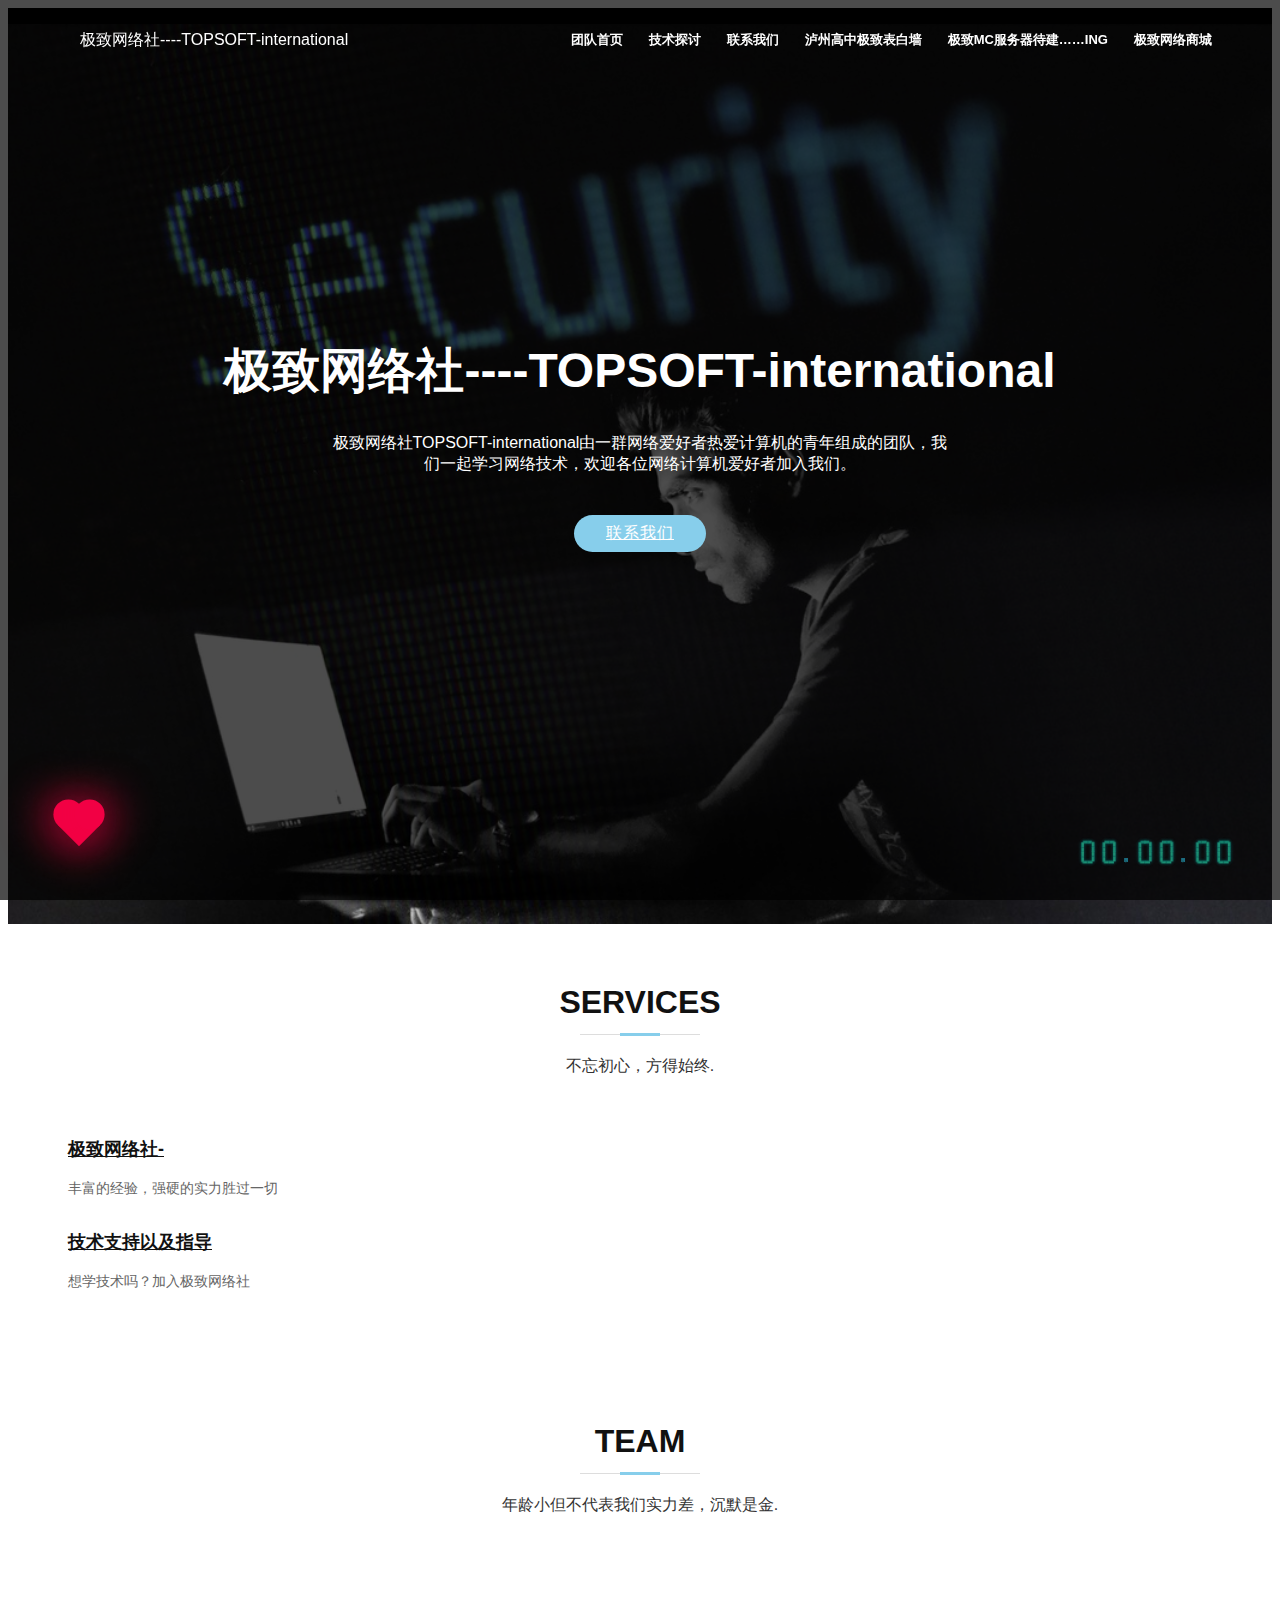
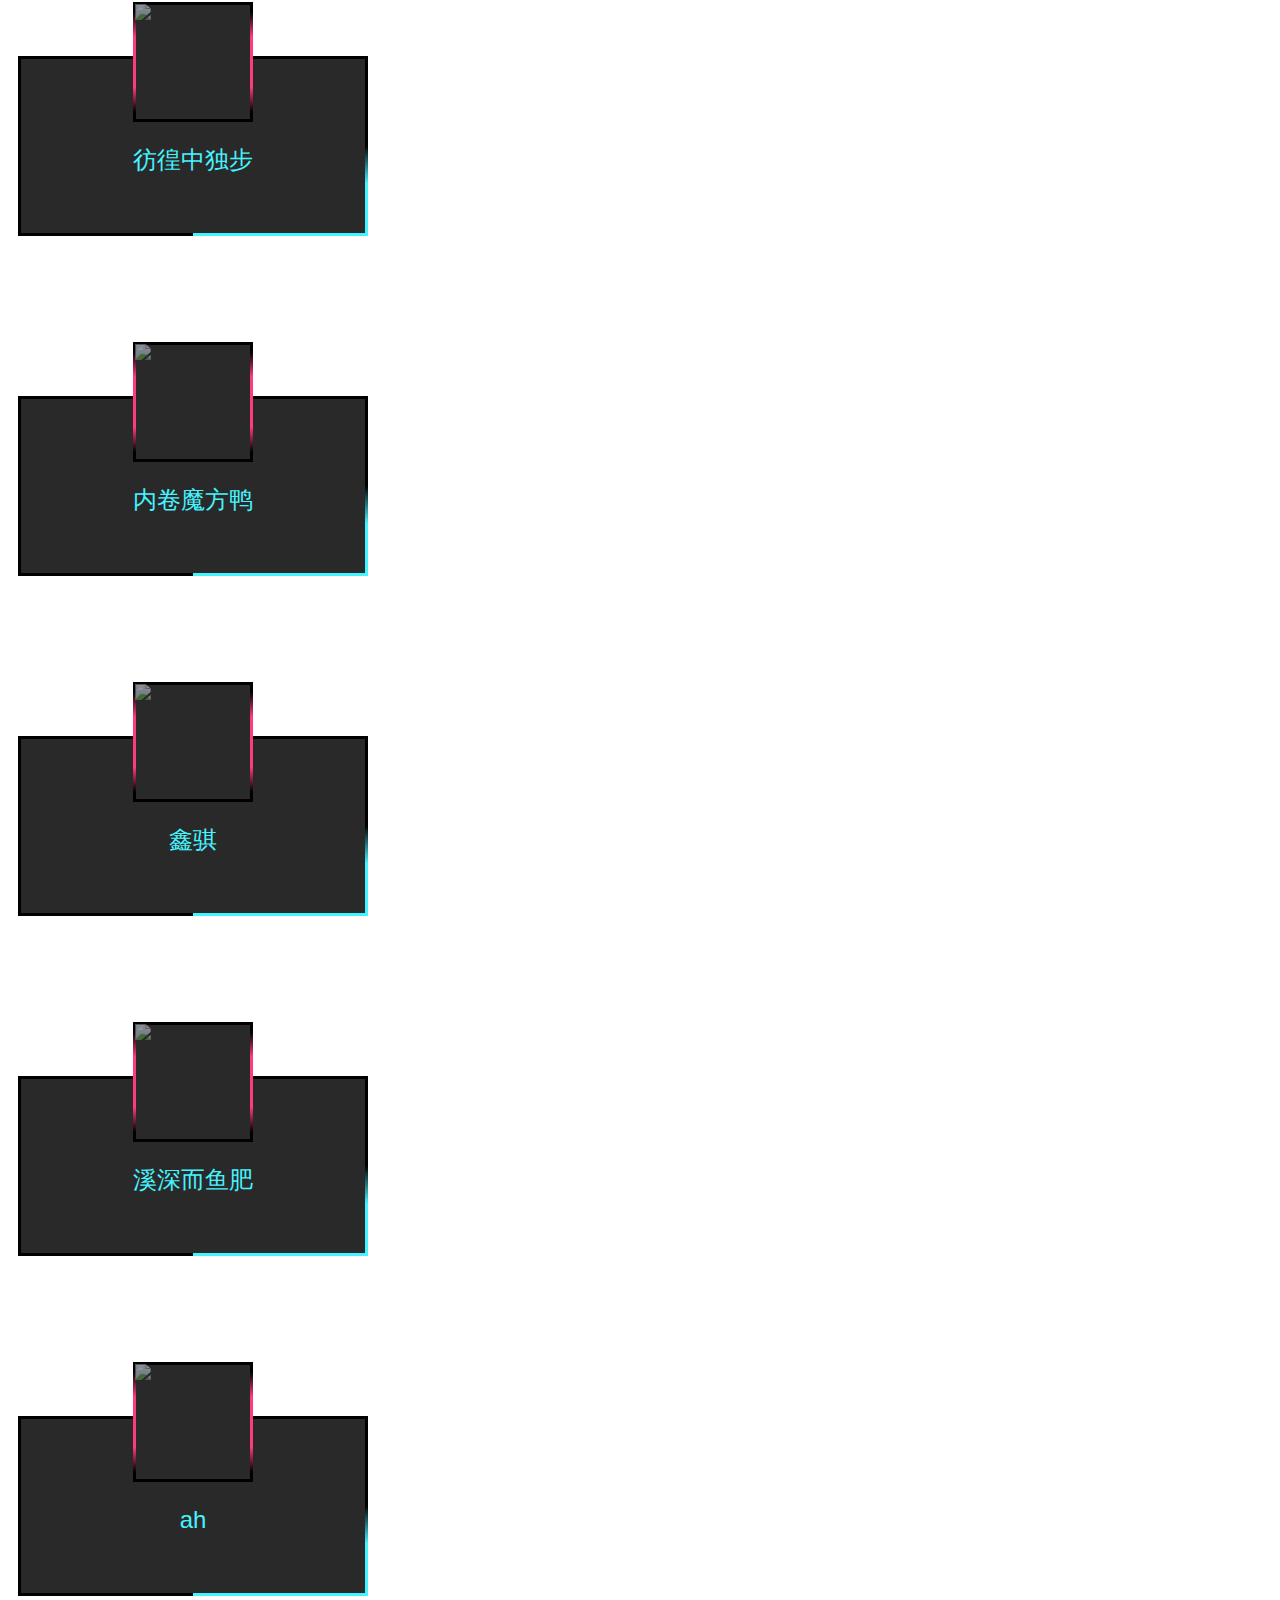
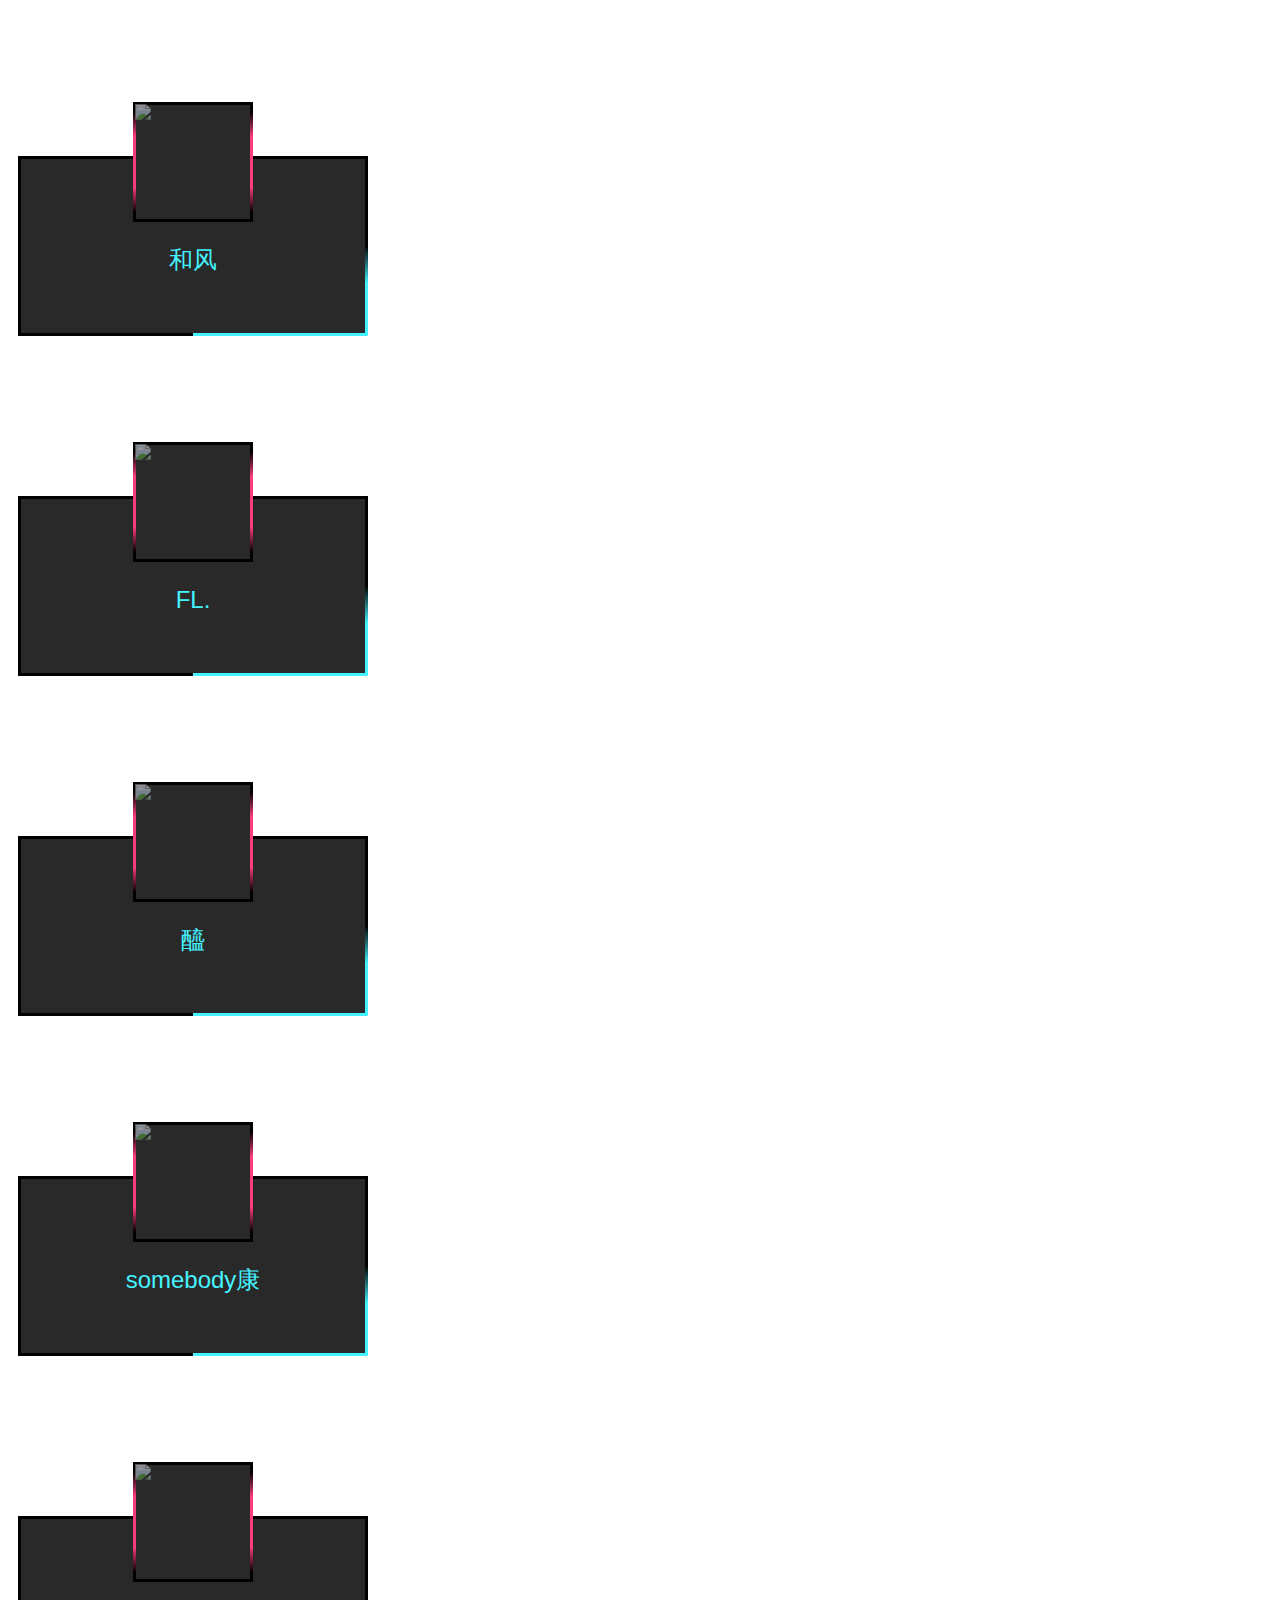
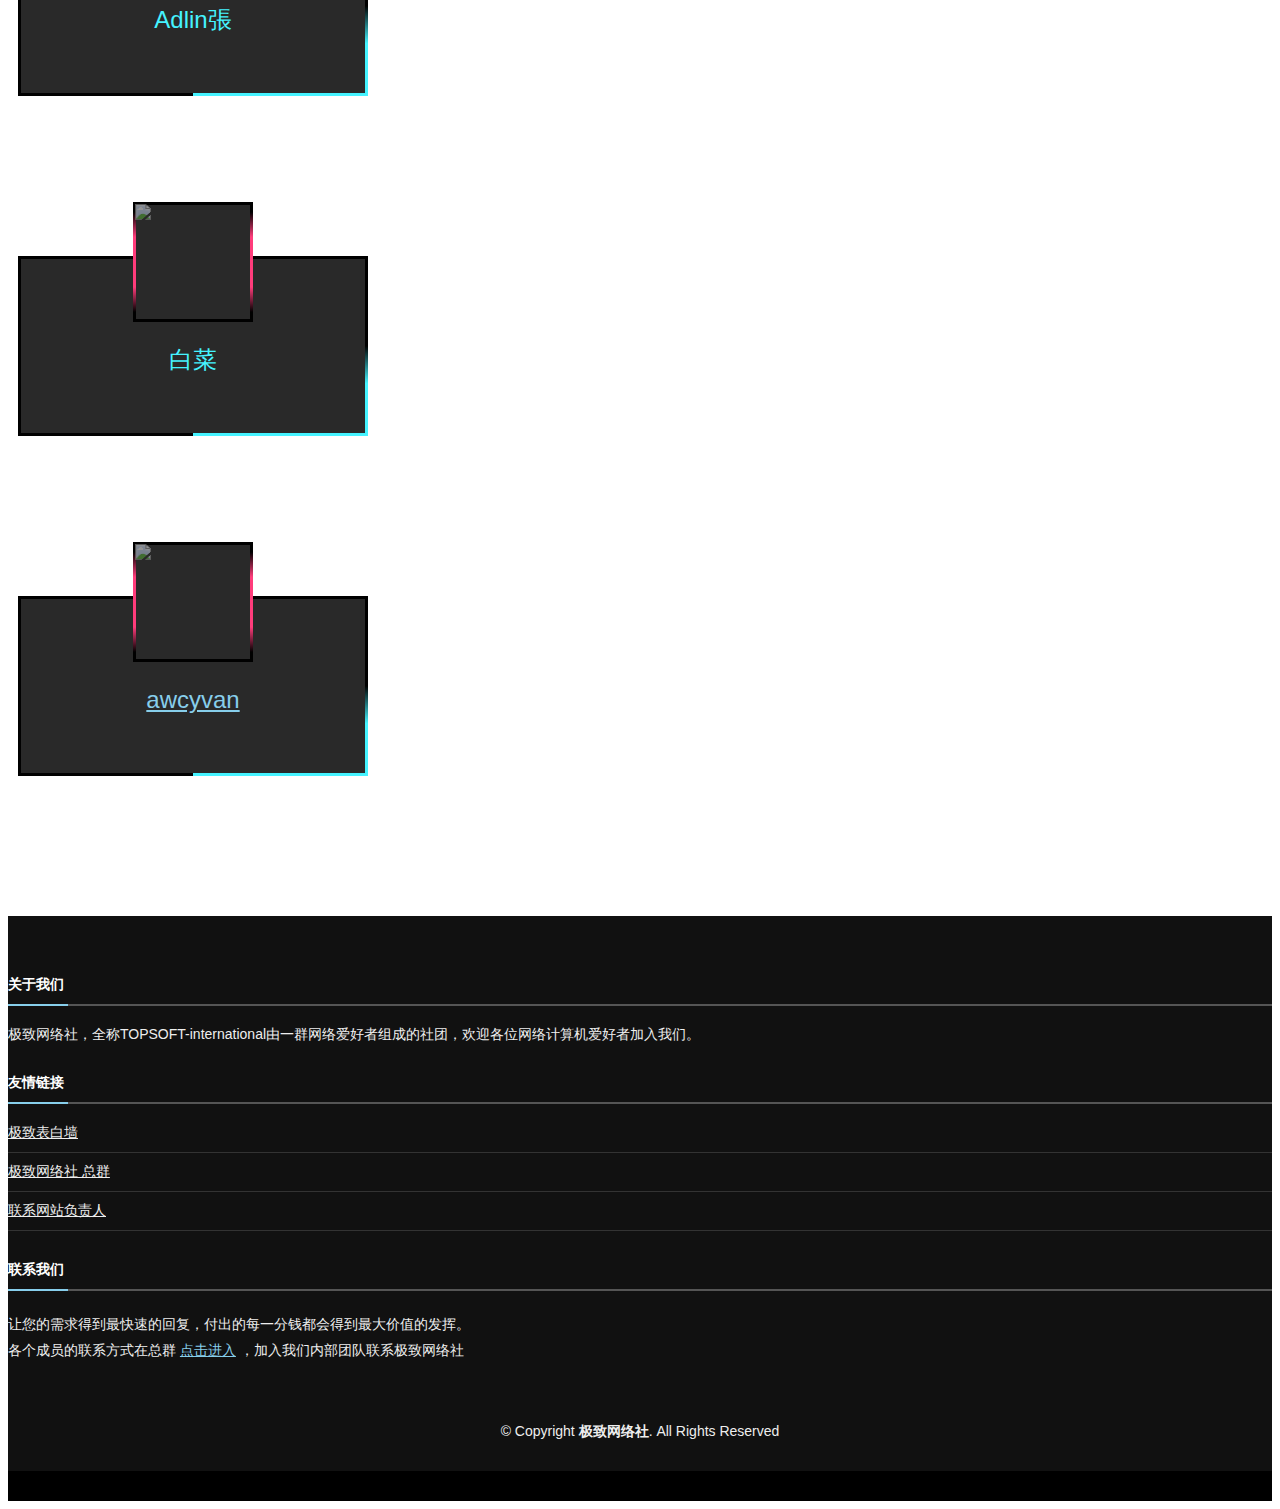
==== commit e0402b3b: "Update index.html" ====
--- a/index.html
+++ b/index.html
@@ -4,39 +4,6 @@
 <meta http-equiv="Content-Type" content="text/html; charset=utf-8">
 <title>极致网络社----TOPSOFT-international</title>
 <!--
- *                                         ,s555SB@@&
- *                                      :9H####@@@@@Xi
- *                                     1@@@@@@@@@@@@@@8
- *                                   ,8@@@@@@@@@B@@@@@@8
- *                                  :B@@@@X3hi8Bs;B@@@@@Ah,
- *             ,8i                  r@@@B:     1S ,M@@@@@@#8;
- *            1AB35.i:               X@@8 .   SGhr ,A@@@@@@@@S
- *            1@h31MX8                18Hhh3i .i3r ,A@@@@@@@@@5
- *            ;@&i,58r5                 rGSS:     :B@@@@@@@@@@A
- *             1#i  . 9i                 hX.  .: .5@@@@@@@@@@@1
- *              sG1, ,G53s.              9#Xi;hS5 3B@@@@@@@B1
- *               .h8h.,A@@@MXSs,          #@H1:    3ssSSX@1
- *               s ,@@@@@@@@@@@@Xhi,      r#@@X1s9M8    .GA981
- *               ,. rS8H#@@@@@@@@@@#HG51;.  .h31i;9@r    .8@@@@BS;i;
- *                .19AXXXAB@@@@@@@@@@@@@@#MHXG893hrX#XGGXM@@@@@@@@@@MS
- *                s@@MM@@@hsX#@@@@@@@@@@@@@@@@@@@@@@@@@@@@@@@@@@@@@@@@&,
- *              :GB@#3G@@Brs ,1GM@@@@@@@@@@@@@@@@@@@@@@@@@@@@@@@@@@@@@@B,
- *            .hM@@@#@@#MX 51  r;iSGAM@@@@@@@@@@@@@@@@@@@@@@@@@@@@@@@@@@8
- *          :3B@@@@@@@@@@@&9@h :Gs   .;sSXH@@@@@@@@@@@@@@@@@@@@@@@@@@@@@@:
- *      s&HA#@@@@@@@@@@@@@@M89A;.8S.       ,r3@@@@@@@@@@@@@@@@@@@@@@@@@@@r
- *   ,13B@@@@@@@@@@@@@@@@@@@5 5B3 ;.         ;@@@@@@@@@@@@@@@@@@@@@@@@@@@i
- *  5#@@#&@@@@@@@@@@@@@@@@@@9  .39:          ;@@@@@@@@@@@@@@@@@@@@@@@@@@@;
- *  9@@@X:MM@@@@@@@@@@@@@@@#;    ;31.         H@@@@@@@@@@@@@@@@@@@@@@@@@@:
- *   SH#@B9.rM@@@@@@@@@@@@@B       :.         3@@@@@@@@@@@@@@@@@@@@@@@@@@5
- *     ,:.   9@@@@@@@@@@@#HB5                 .M@@@@@@@@@@@@@@@@@@@@@@@@@B
- *           ,ssirhSM@&1;i19911i,.             s@@@@@@@@@@@@@@@@@@@@@@@@@@S
- *              ,,,rHAri1h1rh&@#353Sh:          8@@@@@@@@@@@@@@@@@@@@@@@@@#:
- *            .A3hH@#5S553&@@#h   i:i9S          #@@@@@@@@@@@@@@@@@@@@@@@@@A.
- *
- *
- *   
-
-
   *                  ___====-_  _-====___
  *            _--^^^#####//      \\#####^^^--_
  *         _-^##########// (    ) \\##########^-_
@@ -57,9 +24,9 @@
  *                       代码无BUG!
  *                   TopSoft官网建设团队
 
- 好好写代码才是保证代码不出Bug的好方法，给我好好学代码！顺便到此一游。------By awcyvan
-                     
---><meta content="width=device-width,initial-scale=1.0" name="viewport"><meta content="极致网络社|HTML|PHP|JavaScript|C+-Design.God" name="keywords"><meta content="极致网络社|HTML|PHP|JavaScript|C+-Design.God" name="description"><meta name="author" content="极致网络社" />
+ 好好写代码才是保证代码不出Bug的好方法，给我好好学代码！------By awcyvan
+-->
+<meta content="width=device-width,initial-scale=1.0" name="viewport"><meta content="极致网络社|HTML|PHP|JavaScript|C+-Design.God" name="keywords"><meta content="极致网络社|HTML|PHP|JavaScript|C+-Design.God" name="description"><meta name="author" content="极致网络社" />
 <link href="vge.ico" rel="icon" />
 <link href="assets/img/apple-touch-icon.png" rel="apple-touch-icon" />
 <link href="static/css/f8c6581fe185426daa631f47e2e71a60.css" rel="stylesheet" />
@@ -117,19 +84,6 @@
             z-index:-1;
             opacity:1;
         }
-        #awcyvan_eyes{
-            position:fixed;
-            top:90%;
-            left:-93%;
-            width:100%;
-            height:100%;
-            border:none;
-            margin:0;
-            padding:0;
-            overflow:hidden;
-            z-index:-1;
-            opacity:1;
-        }
     }
     @media not (hover:hover){
         #awcyvan_clock{
@@ -144,9 +98,6 @@
             overflow:hidden;
             z-index:-1;
             opacity:1;
-        }
-        #awcyvan_eyes{
-            opacity:0;
         }
     }
 </style>
@@ -229,7 +180,7 @@
     })
 </script>
 
-<nav id="nav-menu-container">
+<bar id="nav-menu-container">
 <ul class="nav-menu">
 	<li class="menu-active"><a href="#intro">团队首页</a></li>
 	<li><a href="https://qm.qq.com/cgi-bin/qm/qr?k=X78BXS3GPqKQI8qZFkBOYeE2OFZiVRZ5&jump_from=webapi&authKey=dlEL1zpl6dccUEoHBJ4lcfcyebdSodxH7apOvu3MW9T4zhwl5leeJUyWDfdWJ1bE">技术探讨</a></li>
@@ -238,7 +189,7 @@
   <li><a class="btn-get-started scrollto" href="./404.html">极致MC服务器待建……ing</a></li>
   <li><a class="btn-get-started scrollto" href="http://shop.exclub.top/">极致网络商城</a></li>
 </ul>
-</nav>
+</bar>
 </div>
 </header>
 
@@ -302,150 +253,380 @@
 <p>年龄小但不代表我们实力差，沉默是金.</p>
 </div>
 
+<style>
+    .awcyvan_container{
+        position: relative;
+        display: flex;
+        padding: 80px 10px;
+        flex-wrap: wrap;
+        gap: 80px;
+    }
+    .awcyvan_card{
+        position: relative;
+        display: flex;
+        height: 180px;
+        width: 350px;
+        background: #333;
+        transition: 0.5s;
+    }
+    .awcyvan_card:hover{
+        height: 450px;
+    }
+    .awcyvan_card .lines{
+        position: absolute;
+        inset: 0;
+        background: #000;
+        overflow: hidden;
+    }
+    .awcyvan_card .lines::before{
+        content: '';
+        position: absolute;
+        top: 50%;
+        left: 50%;
+        width: 600px;
+        height: 150px;
+        background: linear-gradient(transparent,#45f3ff,#45f3ff,#45f3ff,transparent);
+        animation: animate 4s linear infinite;
+        animation-play-state: paused;
+    }
+    .awcyvan_card:hover .lines::before{
+        animation-play-state: running;
+    }
+    @keyframes animate{
+        0%{
+            transform: translate(-50%,-50%) rotate(0deg);
+        }
+        100%{
+            transform: translate(-50%,-50%) rotate(360deg);
+        }
+    }
+    .awcyvan_card .lines::after{
+        content: '';
+        position: absolute;
+        inset: 3px;
+        background: #292929;
+    }
+    .awcyvan_card .imgbox{
+        position: absolute;
+        top: -30%;
+        left: 50%;
+        width: 120px;
+        height: 120px;
+        transform: translateX(-50%);
+        background: #000;
+        transition: 0.5s;
+        z-index: 10;
+        overflow: hidden;
+    }
+    .awcyvan_card:hover .imgbox{
+        top: 5%;
+        width: 200px;
+        height: 200px;
+    }
+    .awcyvan_card .imgbox::before{
+        content: '';
+        position: absolute;
+        top: 50%;
+        left: 50%;
+        width: 500px;
+        height: 100px;
+        transform: translate(-50%,-50%);
+        background: linear-gradient(transparent,#ff3c7b,#ff3c7b,#ff3c7b,transparent);
+        animation: animate2 6s linear infinite;
+        animation-play-state: paused;
+    }
+    .awcyvan_card:hover .imgbox::before{
+        animation-play-state: running;
+    }
+    @keyframes animate2{
+        0%{
+            transform: translate(-50%,-50%) rotate(360deg);
+        }
+        100%{
+            transform: translate(-50%,-50%) rotate(0deg);
+        }
+    }
+    .awcyvan_card .imgbox::after{
+        content: '';
+        position: absolute;
+        inset: 3px;
+        background: #292929;
+    }
+    .awcyvan_card .imgbox img{
+        position: absolute;
+        left: 2%;
+        top: 2%;
+        width: 96%;
+        z-index: 1;
+        /* filter: invert(1); */
+        opacity: 0.5;
+        transition: 0.5s;
+    }
+    .awcyvan_card:hover .imgbox img{
+        opacity: 1;
+    }
+    .awcyvan_card .content{
+        position: absolute;
+        width: 100%;
+        height: 100%;
+        overflow: hidden;
+    }
+    .awcyvan_card .content .details{
+        text-align: center;
+        width: 100%;
+        height: 100%;
+        transform: translateY(50%);
+    }
+    .awcyvan_card .content .details h2{
+        font-size: 1.5em;
+        font-weight: 500;
+        color: #45f3ff;
+        line-height: 1.2em;
+    }
+    .awcyvan_card .content .details p{
+        color: #fff;
+        opacity: 0;
+        transition: 0.5s;
+    }
+    .awcyvan_card:hover .content .details p{
+        opacity: 1;
+    }
+    .awcyvan_card .content .details span{
+        color: #ff3c7b;
+        opacity: 0;
+        transition: 0.5s;
+    }
+    .awcyvan_card:hover .content .details span{
+        opacity: 1;
+    }
+</style>
 <div class="row">
-<div class="col-lg-3 col-md-6 wow fadeInUp" data-wow-delay="0.2s">
-<div class="member"><img alt="" class="img-fluid" src="http://q1.qlogo.cn/g?b=qq&amp;nk=1393889317&amp;s=640" />
-<div class="name-plate text-center">
-<h3 class="expert-name">彷徨中独步</h3>
-
-<center><font>极致网络社<br />
-网站负责人<br />
-极致网络社成员</font></center>
-</div>
-
-<div class="member-info">
-<div class="member-info-content">
-<h4>QQ:1393889317</h4>
-<span>Email:1393889317@qq.com</span></div>
-</div>
-</div>
-</div>
-
-<div class="col-lg-3 col-md-6 wow fadeInUp" data-wow-delay="0.2s">
-<div class="member"><img alt="" class="img-fluid" src="http://q1.qlogo.cn/g?b=qq&amp;nk=3260893736&amp;s=640" />
-<div class="name-plate text-center">
-<h3 class="expert-name">内卷魔方鸭</h3>
-
-<center><font>极致网络社<br />
-C++学习<br />
-极致网络社成员之一</font></center>
-</div>
-
-<div class="member-info">
-<div class="member-info-content">
-<h4>QQ:3260893736</h4>
-<span>Email:3260893736@qq.com</span></div>
-</div>
-</div>
-</div>
-
-<div class="col-lg-3 col-md-6 wow fadeInUp" data-wow-delay="0.2s">
-<div class="member"><img alt="" class="img-fluid" src="http://q1.qlogo.cn/g?b=qq&amp;nk=3156477473&amp;s=640" />
-<div class="name-plate text-center">
-<h3 class="expert-name">鑫骐</h3>
-<font>极致网络社<br />
-C++学习<br />
-极致网络社现任社长</font></div>
-
-<div class="member-info">
-<div class="member-info-content">
-<h4>QQ:3156477473</h4>
-<span>Email:3156477473@qq.com</span></div>
-</div>
-</div>
-</div>
-
-<div class="col-lg-3 col-md-6 wow fadeInUp" data-wow-delay="0.2s">
-<div class="member"><img alt="" class="img-fluid" src="http://q1.qlogo.cn/g?b=qq&amp;nk=2494812413&amp;s=640" />
-<div class="name-plate text-center">
-<h3 class="expert-name">溪深而鱼肥</h3>
-
-<center><font>极致网络社<br />
-擅长影视后期，前期拍摄<br />
-极致网络社前任社长</font></center>
-</div>
-
-<div class="member-info">
-<div class="member-info-content">
-<h4>QQ:2494812413</h4>
-<span>Email:2494812413@qq.com</span></div>
-</div>
-</div>
-</div>
-
-<div class="col-lg-3 col-md-6 wow fadeInUp" data-wow-delay="0.2s">
-<div class="member"><img alt="" class="img-fluid" src="http://q1.qlogo.cn/g?b=qq&amp;nk=3565756799&amp;s=640" />
-<div class="name-plate text-center">
-<h3 class="expert-name">ah</h3>
-
-<center><font>极致网络社<br />
-城西现任社长</font></center>
-</div>
-
-<div class="member-info">
-<div class="member-info-content">
-<h4>QQ:3565756799</h4>
-<span>Email:3565756799@qq.com</span></div>
-</div>
-</div>
-</div>
-
-<div class="col-lg-3 col-md-6 wow fadeInUp" data-wow-delay="0.2s">
-<div class="member"><img alt="" class="img-fluid" src="http://q1.qlogo.cn/g?b=qq&amp;nk=2325194851&amp;s=640" />
-<div class="name-plate text-center">
-<h3 class="expert-name">和风</h3>
-
-<center><font>极致网络社<br />
-城西总负责人<br />
-</font></center>
-</div>
-
-<div class="member-info">
-<div class="member-info-content">
-<h4>QQ:2325194851</h4>
-<span>Email:2325194851@qq.com</span></div>
-</div>
-</div>
-</div>
-
-<div class="col-lg-3 col-md-6 wow fadeInUp" data-wow-delay="0.2s">
-  <div class="member"><img alt="" class="img-fluid" src="http://q1.qlogo.cn/g?b=qq&amp;nk=2775184711&amp;s=640" />
-  <div class="name-plate text-center">
-  <h3 class="expert-name">FL.</h3>
-  
-  <center><font>极致网络社<br />
-  极致网络社成员之一<br />
-  MC生存建筑大佬<br />
-  </font></center>
-  </div>
-  
-  <div class="member-info">
-  <div class="member-info-content">
-  <h4>QQ:2775184711</h4>
-  <span>Email:2775184711@qq.com</span></div>
-</div>
-</div>
-</div>
-
-<div class="col-lg-3 col-md-6 wow fadeInUp" data-wow-delay="0.2s">
-  <div class="member"><img alt="" class="img-fluid" src="http://q1.qlogo.cn/g?b=qq&amp;nk=1719387447&amp;s=640" />
-  <div class="name-plate text-center">
-  <h3 class="expert-name">醯</h3>
-  
-  <center><font>极致网络社<br />
-  极致网络社成员之一<br />
-  社团颜值担当（妹纸）<br />
-  </font></center>
-  </div>
-  
-  <div class="member-info">
-  <div class="member-info-content">
-  <h4>QQ:1719387447</h4>
-  <span>Email:1719387447@qq.com</span></div>
-</div>
-</div>
-</div>
-
+    <div class="awcyvan_container">
+        <div class="awcyvan_card">
+            <div class="lines"></div>
+            <div class="imgbox">
+                <img src="http://q1.qlogo.cn/g?b=qq&amp;nk=1393889317&amp;s=640">
+            </div>
+            <div class="content">
+                <div class="details">
+                    <h2>彷徨中独步</h2>
+                    <p>极致网络社<br />
+                    2021级成员<br />
+                    网站负责人</p>
+                    <span>QQ:1393889317</span><br>
+                    <span>Email:1393889317@qq.com</span>
+                </div>
+            </div>
+        </div>
+    </div>
+
+    <div class="awcyvan_container">
+        <div class="awcyvan_card">
+            <div class="lines"></div>
+            <div class="imgbox">
+                <img src="http://q1.qlogo.cn/g?b=qq&amp;nk=3260893736&amp;s=640">
+            </div>
+            <div class="content">
+                <div class="details">
+                    <h2>内卷魔方鸭</h2>
+                    <p>极致网络社<br />
+                    2022级成员<br />
+                    C++大佬</p>
+                    <span>QQ:3260893736</span><br>
+                    <span>Email:3260893736@qq.com</span>
+                </div>
+            </div>
+        </div>
+    </div>
+
+    <div class="awcyvan_container">
+        <div class="awcyvan_card">
+            <div class="lines"></div>
+            <div class="imgbox">
+                <img src="http://q1.qlogo.cn/g?b=qq&amp;nk=3156477473&amp;s=640">
+            </div>
+            <div class="content">
+                <div class="details">
+                    <h2>鑫骐</h2>
+                    <p>极致网络社<br />
+                    2022级社长<br />
+                    C++大佬</p>
+                    <span>QQ:3156477473</span><br>
+                    <span>Email:3156477473@qq.com</span>
+                </div>
+            </div>
+        </div>
+    </div>
+    <div class="awcyvan_container">
+        <div class="awcyvan_card">
+            <div class="lines"></div>
+            <div class="imgbox">
+                <img src="http://q1.qlogo.cn/g?b=qq&amp;nk=2494812413&amp;s=640">
+            </div>
+            <div class="content">
+                <div class="details">
+                    <h2>溪深而鱼肥</h2>
+                    <p>极致网络社<br />
+                    2021级社长<br />
+                    擅长影视后期，前期拍摄</p>
+                    <span>QQ:2494812413</span><br>
+                    <span>Email:2494812413@qq.com</span>
+                </div>
+            </div>
+        </div>
+    </div>
+
+    <div class="awcyvan_container">
+        <div class="awcyvan_card">
+            <div class="lines"></div>
+            <div class="imgbox">
+                <img src="http://q1.qlogo.cn/g?b=qq&amp;nk=3565756799&amp;s=640">
+            </div>
+            <div class="content">
+                <div class="details">
+                    <h2>ah</h2>
+                    <p>极致网络社<br />
+                    2022级成员<br />
+                    城西校区现任社长</p>
+                    <span>QQ:3565756799</span><br>
+                    <span>Email:3565756799@qq.com</span>
+                </div>
+            </div>
+        </div>
+    </div>
+
+    <div class="awcyvan_container">
+        <div class="awcyvan_card">
+            <div class="lines"></div>
+            <div class="imgbox">
+                <img src="http://q1.qlogo.cn/g?b=qq&amp;nk=2325194851&amp;s=640">
+            </div>
+            <div class="content">
+                <div class="details">
+                    <h2>和风</h2>
+                    <p>极致网络社<br />
+                    2021级城西社长<br />
+                    </p>
+                    <span>QQ:2325194851</span><br>
+                    <span>Email:2325194851@qq.com</span>
+                </div>
+            </div>
+        </div>
+    </div>
+
+    <div class="awcyvan_container">
+        <div class="awcyvan_card">
+            <div class="lines"></div>
+            <div class="imgbox">
+                <img src="http://q1.qlogo.cn/g?b=qq&amp;nk=2775184711&amp;s=640">
+            </div>
+            <div class="content">
+                <div class="details">
+                    <h2>FL.</h2>
+                    <p>极致网络社<br />
+                    2022级成员<br />
+                    MC生存建筑大佬</p>
+                    <span>QQ:2775184711</span><br>
+                    <span>Email:2775184711@qq.com</span>
+                </div>
+            </div>
+        </div>
+    </div>
+
+    <div class="awcyvan_container">
+        <div class="awcyvan_card">
+            <div class="lines"></div>
+            <div class="imgbox">
+                <img src="http://q1.qlogo.cn/g?b=qq&amp;nk=1719387447&amp;s=640">
+            </div>
+            <div class="content">
+                <div class="details">
+                    <h2>醯</h2>
+                    <p>极致网络社<br />
+                    2022级成员<br />
+                    社团颜值担当（妹纸）</p>
+                    <span>QQ:1719387447</span><br>
+                    <span>Email:1719387447@qq.com</span>
+                </div>
+            </div>
+        </div>
+    </div>
+
+    <div class="awcyvan_container">
+        <div class="awcyvan_card">
+            <div class="lines"></div>
+            <div class="imgbox">
+                <img src="http://q1.qlogo.cn/g?b=qq&amp;nk=2579311246&amp;s=640">
+            </div>
+            <div class="content">
+                <div class="details">
+                    <h2>somebody康</h2>
+                    <p>极致网络社<br />
+                    2021级成员<br />
+                    抽象带师，超级舟批（应本人要求修改）</p>
+                    <span>QQ:2579311246</span><br>
+                    <span>Email:2579311246@qq.com</span>
+                </div>
+            </div>
+        </div>
+    </div>
+
+    <div class="awcyvan_container">
+        <div class="awcyvan_card">
+            <div class="lines"></div>
+            <div class="imgbox">
+                <img src="http://q1.qlogo.cn/g?b=qq&amp;nk=2430956729&amp;s=640">
+            </div>
+            <div class="content">
+                <div class="details">
+                    <h2>Adlin張</h2>
+                    <p>极致网络社<br />
+                    2019级成员<br />
+                    擅长视频后期制作</p>
+                    <span>QQ:2430956729</span><br>
+                    <span>Email:2430956729@qq.com</span>
+                </div>
+            </div>
+        </div>
+    </div>
+
+    <div class="awcyvan_container">
+        <div class="awcyvan_card">
+            <div class="lines"></div>
+            <div class="imgbox">
+                <img src="http://q1.qlogo.cn/g?b=qq&amp;nk=1229495152&amp;s=640">
+            </div>
+            <div class="content">
+                <div class="details">
+                    <h2>白菜</h2>
+                    <p>极致网络社<br />
+                    2020级社长<br />
+                    应本人要求暂时留空</p>
+                    <span>QQ:1229495152</span><br>
+                    <span>Email:1229495152@qq.com</span>
+                </div>
+            </div>
+        </div>
+    </div>
+
+    <div class="awcyvan_container">
+        <div class="awcyvan_card">
+            <div class="lines"></div>
+            <div class="imgbox">
+                <img src="http://q1.qlogo.cn/g?b=qq&amp;nk=3107918016&amp;s=640">
+            </div>
+            <div class="content">
+                <div class="details">
+                    <h2><a href="./awcyvan.html">awcyvan</a></h2>
+                    <p>极致网络社<br />
+                    2021级成员<br />
+                    编程团队核心成员</p>
+                    <span>QQ:3107918016</span><br>
+                    <span>Email:3107918016@qq.com</span>
+                </div>
+            </div>
+        </div>
+    </div>
 </div>
 </div>
 </div>
